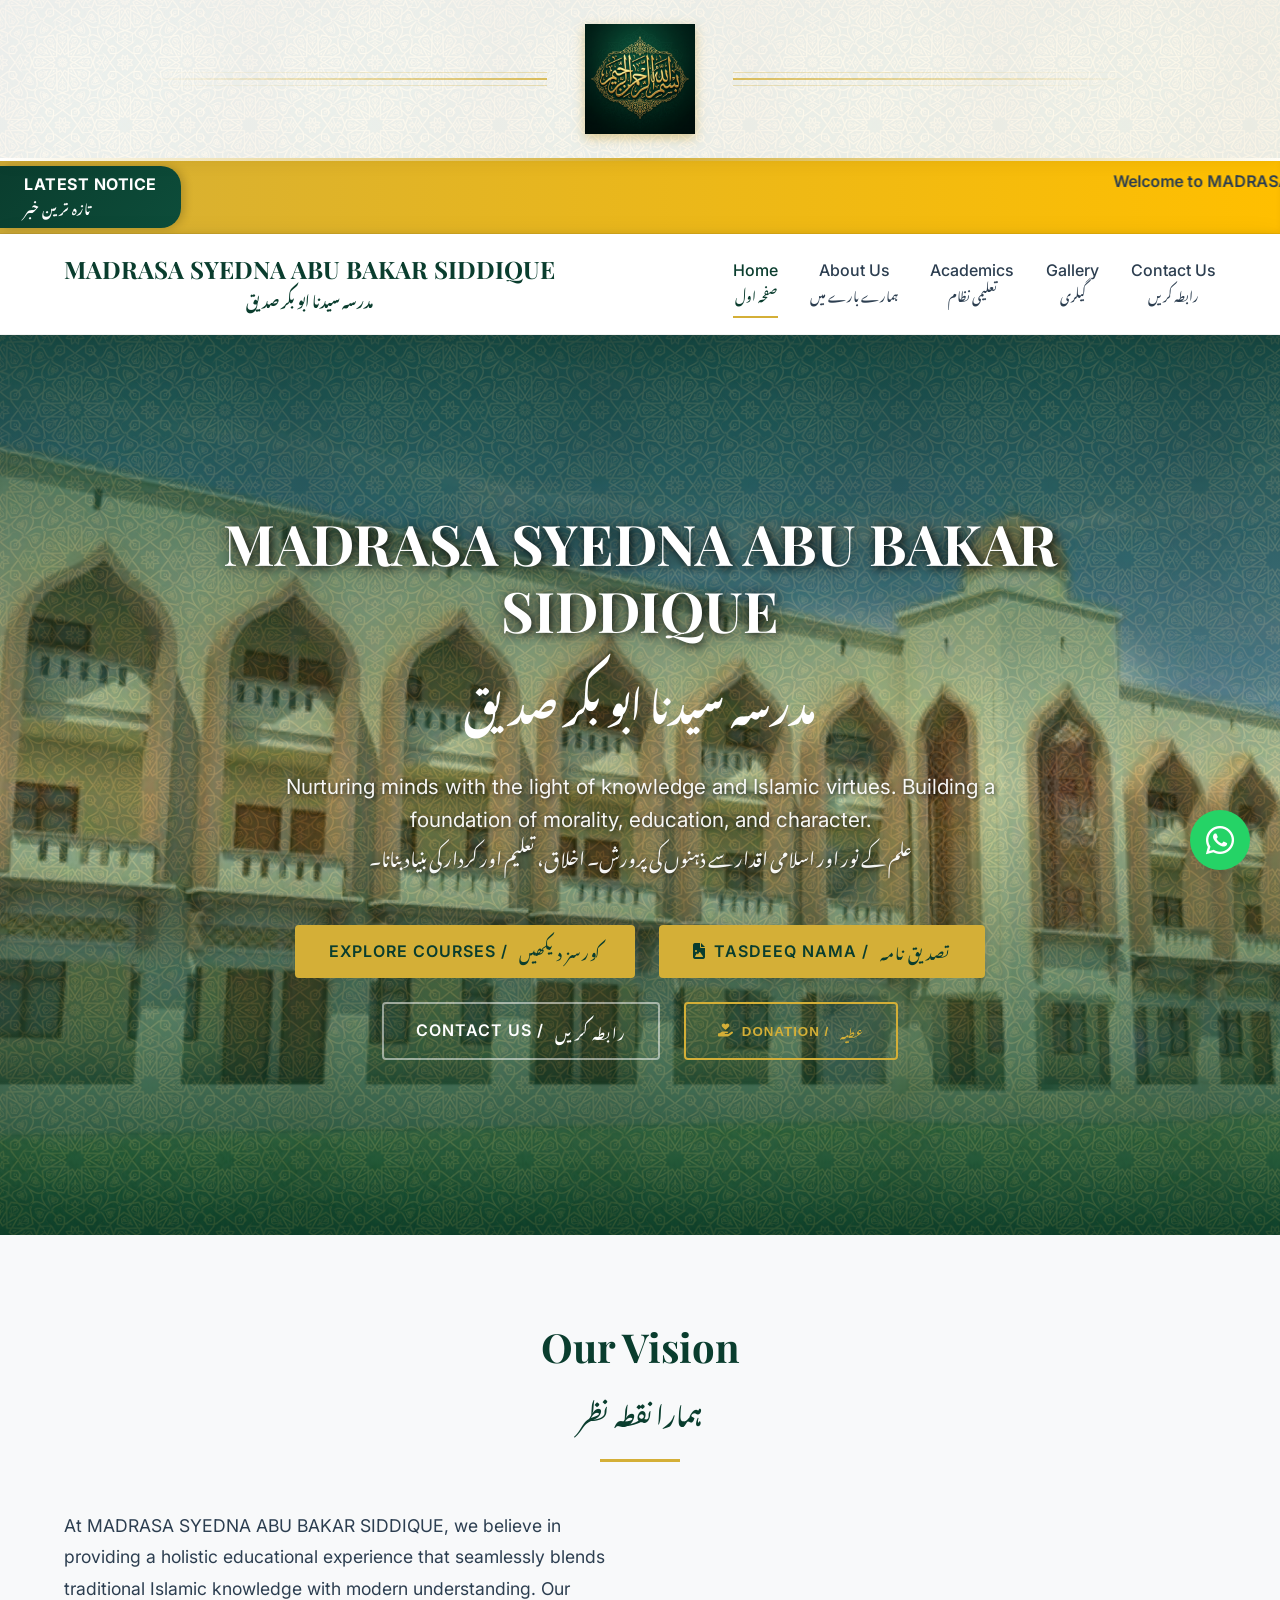
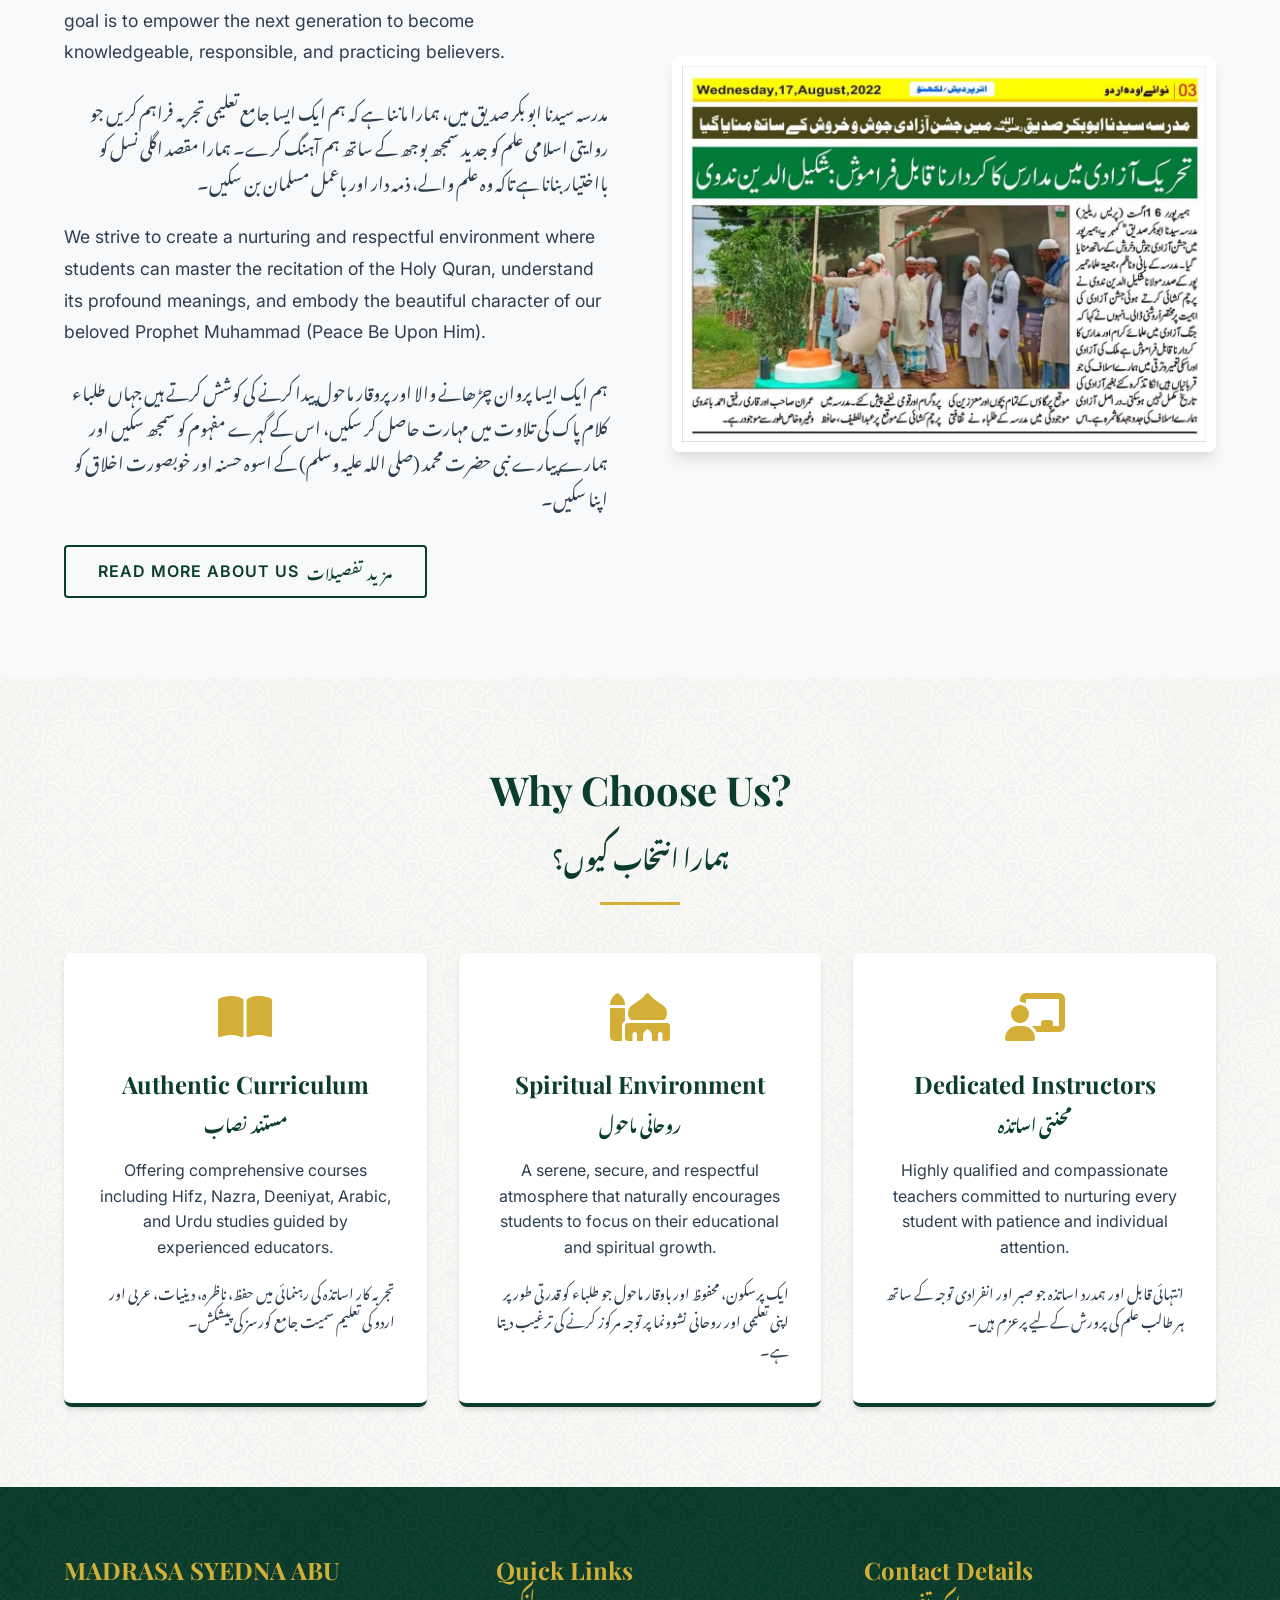
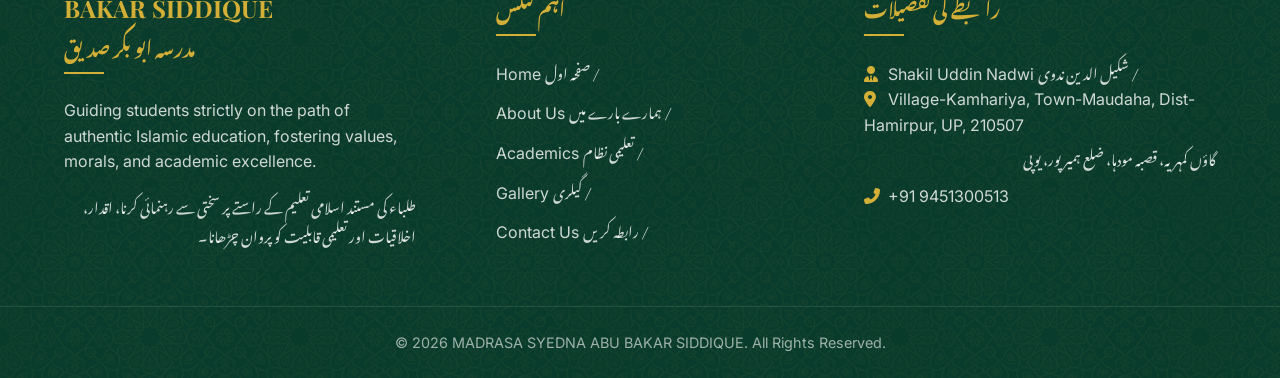
==== index.html @ b65c17f1 "Add files via upload" ====
﻿<!doctype html>
<html lang="en">

<head>
    <meta charset="UTF-8" />
    <meta name="viewport" content="width=device-width, initial-scale=1.0" />
    <meta name="description"
        content="MADRASA SYEDNA ABU BAKAR SIDDIQUE - Premier Islamic Educational Institution in Hamirpur, Uttar Pradesh." />
    <title>
        Madarsa in Hamirpur, Uttar Pradesh | MADRASA SYEDNA ABU BAKAR SIDDIQUE
    </title>
    <!-- FontAwesome -->
    <link rel="stylesheet" href="https://cdnjs.cloudflare.com/ajax/libs/font-awesome/6.4.0/css/all.min.css" />
    <link rel="stylesheet" href="assets/css/style.css" />
</head>

<body>
    <!-- Top Bismillah Header -->
    <div class="bismillah-container">
        <div class="bismillah-shine"></div>
        <div class="bismillah-decoration bismillah-left"></div>
        <img src="assets/images/bismillah.png" alt="Bismillah" class="bismillah-img" />
        <div class="bismillah-decoration bismillah-right"></div>
    </div>

    <!-- Notice Marquee -->
    <div class="notice-marquee" style="display: flex; flex-direction: row; padding: 5px 0;">
        <span class="label" style="flex-shrink: 0;">Latest Notice <br><span class="urdu-text"
                style="font-size: 0.8em; line-height: 1;">تازہ ترین خبر</span></span>
        <div style="flex-grow: 1; display: flex; flex-direction: column; overflow: hidden; padding-left: 10px;">
            <marquee behavior="scroll" direction="left" scrollamount="5" style="line-height: 1.5;">
                Welcome to MADRASA SYEDNA ABU BAKAR SIDDIQUE! Admissions are now open
                for the upcoming academic year. Enroll your children for Hifz, Nazra,
                and Deeniyat courses. Focus on shaping a bright future with authentic
                Islamic teachings.
            </marquee>
            <marquee behavior="scroll" direction="right" scrollamount="5" style="line-height: 1.5; margin-top: 2px;">
                <span class="urdu-text" style="color: #fff; font-size: 1.1em;">مدرسہ سیدنا ابو بکر صدیق میں خوش آمدید!
                    نئے
                    تعلیمی سال کے لیے داخلے شروع ہو چکے ہیں۔ اپنے بچوں کو حفظ، ناظرہ، اور دینیات کے کورسز میں داخل
                    کرائیں۔
                    مستند اسلامی تعلیمات کے ساتھ روشن مستقبل کی تعمیر پر توجہ دیں۔</span>
            </marquee>
        </div>
    </div>

    <!-- Navbar -->
    <nav class="navbar">
        <div class="container" style="
          display: flex;
          justify-content: space-between;
          align-items: center;
        ">
            <a href="index.html" class="nav-brand" style="text-align: center; line-height: 1.2;">MADRASA SYEDNA ABU
                BAKAR SIDDIQUE <br><span class="urdu-block" style="font-size: 0.6em; line-height: 1; margin: 0;">مدرسہ
                    سیدنا ابو بکر صدیق</span></a>
            <button class="menu-toggle"><i class="fas fa-bars"></i></button>
            <ul class="nav-menu">
                <li><a href="index.html" class="nav-link" style="text-align: center; display: block;">Home <br><span
                            class="urdu-block" style="font-size: 0.8em; line-height: 1; margin: 0;">صفحہ اول</span></a>
                </li>
                <li><a href="about.html" class="nav-link" style="text-align: center; display: block;">About Us <br><span
                            class="urdu-block" style="font-size: 0.8em; line-height: 1; margin: 0;">ہمارے بارے
                            میں</span></a></li>
                <li><a href="academics.html" class="nav-link" style="text-align: center; display: block;">Academics
                        <br><span class="urdu-block" style="font-size: 0.8em; line-height: 1; margin: 0;">تعلیمی
                            نظام</span></a></li>
                <li><a href="gallery.html" class="nav-link" style="text-align: center; display: block;">Gallery
                        <br><span class="urdu-block"
                            style="font-size: 0.8em; line-height: 1; margin: 0;">گیلری</span></a></li>
                <li><a href="contact.html" class="nav-link" style="text-align: center; display: block;">Contact Us
                        <br><span class="urdu-block" style="font-size: 0.8em; line-height: 1; margin: 0;">رابطہ
                            کریں</span></a></li>
            </ul>
        </div>
    </nav>

    <!-- Hero Section -->
    <section class="hero">
        <img src="assets/images/hero.jpeg" alt="Madarsa External View" class="hero-bg" />
        <div class="hero-overlay"></div>
        <div class="hero-pattern"></div>
        <div class="container hero-content">
            <h1>MADRASA SYEDNA ABU BAKAR SIDDIQUE <br><span class="urdu-block"
                    style="font-size: 0.7em; margin-bottom: 2rem; -webkit-text-fill-color: initial; color: inherit; text-shadow: none;">مدرسہ
                    سیدنا ابو بکر صدیق</span></h1>
            <p>
                Nurturing minds with the light of knowledge and Islamic virtues.
                Building a foundation of morality, education, and character.
                <br>
                <span class="urdu-block" style="font-size: 0.9em; margin-top: 0.5rem;">علم کے نور اور اسلامی اقدار سے
                    ذہنوں کی پرورش۔ اخلاق، تعلیم اور کردار کی بنیاد بنانا۔</span>
            </p>
            <div class="hero-buttons" style="display: flex; gap: 1.5rem; justify-content: center; flex-wrap: wrap;">
                <a href="academics.html" class="btn btn-gold"
                    style="display: flex; align-items: center; justify-content: center; gap: 0.5rem;">
                    Explore Courses /
                    <span class="urdu-text" style="font-size: 0.9em; padding-left: 0.2rem;">کورسز دیکھیں</span>
                </a>
                <a href="tasdeeq.html" class="btn btn-gold"
                    style="display: flex; align-items: center; justify-content: center; gap: 0.5rem;">
                    <i class="fas fa-file-image"></i> Tasdeeq Nama /
                    <span class="urdu-text" style="font-size: 0.9em; padding-left: 0.2rem;">تصدیق نامہ</span>
                </a>
                <a href="contact.html" class="btn btn-outline"
                    style="border-color: rgba(255,255,255,0.5); display: flex; align-items: center; justify-content: center; gap: 0.5rem;">
                    Contact Us /
                    <span class="urdu-text" style="font-size: 0.9em; padding-left: 0.2rem;">رابطہ کریں</span>
                </a>
                <button onclick="document.getElementById('bankModal').style.display='flex'" class="btn btn-outline"
                    style="border-color: var(--gold); color: var(--gold); display: flex; align-items: center; justify-content: center; gap: 0.5rem;">
                    <i class="fas fa-hand-holding-heart"></i> Donation /
                    <span class="urdu-text" style="font-size: 0.9em; padding-left: 0.2rem;">عطیہ</span>
                </button>
            </div>
        </div>


    </section>

    <!-- Vision & Mission Section -->
    <section class="section section-bg-light">
        <div class="container">
            <h2 class="section-title">Our Vision <br><span class="urdu-block"
                    style="font-size: 0.6em; line-height: 0.5; margin-top: 1rem;">ہمارا نقطہ نظر</span></h2>
            <div class="about-grid">
                <div>
                    <p style="font-size: 1.1rem; line-height: 1.8; margin-bottom: 1.5rem">
                        At MADRASA SYEDNA ABU BAKAR SIDDIQUE, we believe in providing a
                        holistic educational experience that seamlessly blends traditional
                        Islamic knowledge with modern understanding. Our goal is to
                        empower the next generation to become knowledgeable, responsible,
                        and practicing believers.
                    </p>
                    <p class="urdu-block" style="margin-bottom: 1.5rem;">
                        مدرسہ سیدنا ابو بکر صدیق میں، ہمارا ماننا ہے کہ ہم ایک ایسا جامع تعلیمی تجربہ فراہم کریں جو
                        روایتی اسلامی علم کو جدید سمجھ بوجھ کے ساتھ ہم آہنگ کرے۔ ہمارا مقصد اگلی نسل کو بااختیار بنانا
                        ہے تاکہ وہ علم والے، ذمہ دار اور باعمل مسلمان بن سکیں۔
                    </p>
                    <p style="font-size: 1.1rem; line-height: 1.8; margin-bottom: 1.5rem">
                        We strive to create a nurturing and respectful environment where
                        students can master the recitation of the Holy Quran, understand
                        its profound meanings, and embody the beautiful character of our
                        beloved Prophet Muhammad (Peace Be Upon Him).
                    </p>
                    <p class="urdu-block" style="margin-bottom: 2rem;">
                        ہم ایک ایسا پروان چڑھانے والا اور پروقار ماحول پیدا کرنے کی کوشش کرتے ہیں جہاں طلباء کلام پاک کی
                        تلاوت میں مہارت حاصل کر سکیں، اس کے گہرے مفہوم کو سمجھ سکیں اور ہمارے پیارے نبی حضرت محمد (صلی
                        اللہ علیہ وسلم) کے اسوہ حسنہ اور خوبصورت اخلاق کو اپنا سکیں۔
                    </p>
                    <a href="about.html" class="btn btn-outline" style="
                color: var(--primary-green);
                border-color: var(--primary-green);
                display: inline-flex;
                align-items: center;
                gap: 0.5rem;
              ">Read More About Us <span class="urdu-text" style="font-size: 0.9em; padding: 0;"> مزید تفصیلات
                        </span></a>
                </div>
                <div>
                    <img src="assets/images/news.jpeg" alt="Students Studying" class="about-image" />
                </div>
            </div>
        </div>
    </section>

    <!-- Key Highlights -->
    <section class="section section-bg-pattern">
        <div class="container">
            <h2 class="section-title">Why Choose Us? <br><span class="urdu-block"
                    style="font-size: 0.6em; line-height: 0.5; margin-top: 1rem;">ہمارا انتخاب کیوں؟</span></h2>
            <div class="grid">
                <div class="card">
                    <i class="fas fa-book-open card-icon"></i>
                    <h3 class="card-title">Authentic Curriculum <br><span class="urdu-block"
                            style="font-size: 0.7em;">مستند نصاب</span></h3>
                    <p>
                        Offering comprehensive courses including Hifz, Nazra, Deeniyat,
                        Arabic, and Urdu studies guided by experienced educators.
                    </p>
                    <p class="urdu-block" style="font-size: 0.9em; margin-top: 1rem;">
                        تجربہ کار اساتذہ کی رہنمائی میں حفظ، ناظرہ، دینیات، عربی اور اردو کی تعلیم سمیت جامع کورسز کی
                        پیشکش۔
                    </p>
                </div>
                <div class="card">
                    <i class="fas fa-mosque card-icon"></i>
                    <h3 class="card-title">Spiritual Environment <br><span class="urdu-block"
                            style="font-size: 0.7em;">روحانی ماحول</span></h3>
                    <p>
                        A serene, secure, and respectful atmosphere that naturally
                        encourages students to focus on their educational and spiritual
                        growth.
                    </p>
                    <p class="urdu-block" style="font-size: 0.9em; margin-top: 1rem;">
                        ایک پرسکون، محفوظ اور باوقار ماحول جو طلباء کو قدرتی طور پر اپنی تعلیمی اور روحانی نشوونما پر
                        توجہ مرکوز کرنے کی ترغیب دیتا ہے۔
                    </p>
                </div>
                <div class="card">
                    <i class="fas fa-chalkboard-teacher card-icon"></i>
                    <h3 class="card-title">Dedicated Instructors <br><span class="urdu-block"
                            style="font-size: 0.7em;">محنتی اساتذہ</span></h3>
                    <p>
                        Highly qualified and compassionate teachers committed to nurturing
                        every student with patience and individual attention.
                    </p>
                    <p class="urdu-block" style="font-size: 0.9em; margin-top: 1rem;">
                        انتہائی قابل اور ہمدرد اساتذہ جو صبر اور انفرادی توجہ کے ساتھ ہر طالب علم کی پرورش کے لیے پرعزم
                        ہیں۔
                    </p>
                </div>
            </div>
        </div>
    </section>

    <!-- Footer -->
    <footer class="footer">
        <div class="container footer-grid">
            <div class="footer-col">
                <h3>MADRASA SYEDNA ABU BAKAR SIDDIQUE <br><span class="urdu-block"
                        style="font-size: 0.8em; line-height: 1; margin: 0.5rem 0;">مدرسہ ابو بکر صدیق</span></h3>
                <p>
                    Guiding students strictly on the path of authentic Islamic
                    education, fostering values, morals, and academic excellence.
                </p>
                <p class="urdu-block" style="font-size: 0.9em; margin-top: 1rem;">
                    طلباء کی مستند اسلامی تعلیم کے راستے پر سختی سے رہنمائی کرنا، اقدار، اخلاقیات اور تعلیمی قابلیت کو
                    پروان چڑھانا۔
                </p>
            </div>
            <div class="footer-col" style="padding-left: 2rem">
                <h3>Quick Links <br><span class="urdu-block"
                        style="font-size: 0.8em; line-height: 1; margin: 0.5rem 0;">اہم لنکس</span></h3>
                <ul class="footer-links">
                    <li><a href="index.html">Home <span class="urdu-text" style="font-size: 0.9em;">/ صفحہ
                                اول</span></a></li>
                    <li><a href="about.html">About Us <span class="urdu-text" style="font-size: 0.9em;">/ ہمارے بارے
                                میں</span></a></li>
                    <li><a href="academics.html">Academics <span class="urdu-text" style="font-size: 0.9em;">/ تعلیمی
                                نظام</span></a></li>
                    <li><a href="gallery.html">Gallery <span class="urdu-text" style="font-size: 0.9em;">/
                                گیلری</span></a></li>
                    <li><a href="contact.html">Contact Us <span class="urdu-text" style="font-size: 0.9em;">/ رابطہ
                                کریں</span></a></li>
                </ul>
            </div>
            <div class="footer-col">
                <h3>Contact Details <br><span class="urdu-block"
                        style="font-size: 0.8em; line-height: 1; margin: 0.5rem 0;">رابطے کی تفصیلات</span></h3>
                <p>
                    <i class="fas fa-user-tie" style="color: var(--gold); width: 20px"></i>
                    Shakil Uddin Nadwi <span class="urdu-text" style="font-size: 0.9em;">/ شکیل الدین ندوی</span>
                </p>
                <p>
                    <i class="fas fa-map-marker-alt" style="color: var(--gold); width: 20px"></i>
                    Village-Kamhariya, Town-Maudaha, Dist-Hamirpur, UP, 210507
                </p>
                <p class="urdu-block"
                    style="font-size: 0.9em; padding-left: 20px; line-height: 1.5; margin-top: 0.5rem;">
                    گاؤں کمہریہ، قصبہ مودہا، ضلع ہمیر پور، یوپی
                </p>
                <p style="margin-top: 1rem;">
                    <i class="fas fa-phone-alt" style="color: var(--gold); width: 20px"></i>
                    +91 9451300513
                </p>
            </div>
        </div>
        <div class="footer-bottom">
            <p>&copy; 2026 MADRASA SYEDNA ABU BAKAR SIDDIQUE. All Rights Reserved.</p>
        </div>
    </footer>

    <!-- WhatsApp FAB -->
    <a href="https://wa.me/919451300513" target="_blank" class="whatsapp-fab" aria-label="Chat on WhatsApp">
        <i class="fab fa-whatsapp"></i>
    </a>

    <!-- Bank Details Modal -->
    <div id="bankModal" onclick="if(event.target == this) this.style.display='none'"
        style="display: none; position: fixed; top: 0; left: 0; width: 100%; height: 100%; background: rgba(0,0,0,0.85); z-index: 2000; justify-content: center; align-items: center; padding: 15px;">
        <div
            style="background: white; padding: 25px; border-radius: 12px; max-width: 450px; width: 100%; position: relative; box-shadow: 0 0 40px rgba(0,0,0,0.6); border: 4px solid var(--gold); overflow-y: auto; max-height: 95vh;">
            <button onclick="document.getElementById('bankModal').style.display='none'"
                style="position: absolute; top: 12px; right: 15px; background: #f44336; border: none; font-size: 1.2rem; cursor: pointer; color: white; width: 32px; height: 32px; border-radius: 50%; display: flex; align-items: center; justify-content: center; box-shadow: 0 2px 8px rgba(0,0,0,0.3); z-index: 10;"
                onmouseover="this.style.background='#d32f2f'"
                onmouseout="this.style.background='#f44336'">&times;</button>

            <h2
                style="text-align: center; color: var(--primary-green); margin-bottom: 20px; font-family: var(--font-heading); font-size: 1.8rem;">
                Donation (Taaun) <br><span class="urdu-block" style="font-size: 0.7em; margin-top: 5px;">عطیہ
                    (تعاون)</span></h2>

            <div style="text-align: center; margin-bottom: 20px;">
                <a href="assets/images/bank detail.jpeg" target="_blank" title="Click to view full size">
                    <img src="assets/images/bank detail.jpeg" alt="QR Code"
                        style="width: 100%; max-width: 320px; margin: 0 auto; border-radius: 12px; border: 2px solid var(--gold); box-shadow: 0 4px 15px rgba(0,0,0,0.15); transition: transform 0.3s; image-rendering: -webkit-optimize-contrast;"
                        onmouseover="this.style.transform='scale(1.02)'" onmouseout="this.style.transform='scale(1)'">
                </a>
                <p style="font-size: 0.8rem; color: var(--text-gray); margin-top: 8px;">[ Click QR to Enlarge / بڑا
                    دیکھنے کے لیے کلک کریں ]</p>
                <p class="urdu-block"
                    style="font-size: 0.95em; color: var(--text-dark); margin-top: 10px; font-weight: bold;">QR کوڈ کو
                    اسکین کرکے مدرسہ کا تعاون فرمائیں</p>
            </div>

            <div
                style="background: var(--off-white); padding: 15px; border-radius: 8px; border-left: 4px solid var(--gold); font-size: 0.9rem;">
                <div style="margin-bottom: 10px;">
                    <strong style="color: var(--primary-green);">Account Holder:</strong><br>
                    IBNE SEENA EDUCATIONAL AND HUMAN WELFARE SOCIETY
                </div>
                <div style="margin-bottom: 10px;">
                    <strong style="color: var(--primary-green);">Account Number:</strong><br>
                    <span
                        style="font-family: monospace; font-size: 1.1rem; letter-spacing: 0.5px; font-weight: bold;">50200061867671</span>
                </div>
                <div style="margin-bottom: 10px;">
                    <strong style="color: var(--primary-green);">Bank Name:</strong><br>
                    HDFC BANK
                </div>
                <div style="margin-bottom: 10px;">
                    <strong style="color: var(--primary-green);">Branch:</strong><br>
                    MAUDAHA
                </div>
                <div>
                    <strong style="color: var(--primary-green);">IFSC Code:</strong><br>
                    <span
                        style="font-family: monospace; font-size: 1.1rem; letter-spacing: 0.5px; font-weight: bold;">HDFC0002157</span>
                </div>
            </div>

            <p style="text-align: center; margin-top: 15px; font-size: 0.85rem; color: var(--text-gray);">
                Thank you for your contribution. <br>
                <span class="urdu-text" style="font-size: 0.95rem;">آپ کے تعاون کا بہت بہت شکریہ۔</span>
            </p>
        </div>
    </div>

    <script src="assets/js/script.js"></script>
</body>

</html>
---- assets/css/style.css ----
@import url("https://fonts.googleapis.com/css2?family=Inter:wght@300;400;500;600&family=Playfair+Display:ital,wght@0,400;0,600;0,700;1,400&display=swap");
@import url("https://fonts.googleapis.com/css2?family=Noto+Nastaliq+Urdu:wght@400;700&display=swap");

:root {
    --primary-green: #0a3d2e;
    --light-green: #186f54;
    --gold: #d4af37;
    --light-gold: #f9f1d8;
    --white: #ffffff;
    --off-white: #f8f9fa;
    --text-dark: #2c3e50;
    --text-gray: #55606c;
    --font-heading: "Playfair Display", serif;
    --font-body: "Inter", sans-serif;
    --shadow:
        0 4px 6px -1px rgba(0, 0, 0, 0.1), 0 2px 4px -1px rgba(0, 0, 0, 0.06);
    --shadow-lg:
        0 10px 15px -3px rgba(0, 0, 0, 0.1), 0 4px 6px -2px rgba(0, 0, 0, 0.05);
    --transition: all 0.3s ease;
}

* {
    margin: 0;
    padding: 0;
    box-sizing: border-box;
}

body {
    font-family: var(--font-body);
    color: var(--text-dark);
    background-color: var(--off-white);
    line-height: 1.6;
}

/* Urdu Typography */
.urdu-text {
    font-family: "Noto Nastaliq Urdu", "Jameel Noori Nastaleeq", serif;
    direction: rtl;
    display: inline-block;
}

.urdu-block {
    font-family: "Noto Nastaliq Urdu", "Jameel Noori Nastaleeq", serif;
    direction: rtl;
    margin-top: 0.25rem;
    line-height: 2;
    font-size: 1.1em;
    word-break: break-word;
    /* Prevent long Urdu words from breaking the layout */
    overflow-wrap: break-word;
}

p.urdu-block {
    text-align: right;
}

/* Ensure global box-sizing and prevent horizontal scroll */
html,
body {
    max-width: 100vw;
    overflow-x: hidden;
}

h1,
h2,
h3,
h4,
h5,
h6 {
    font-family: var(--font-heading);
    font-weight: 700;
    color: var(--primary-green);
    margin-bottom: 1rem;
}

a {
    text-decoration: none;
    color: var(--primary-green);
    transition: var(--transition);
}

a:hover {
    color: var(--gold);
}

img {
    max-width: 100%;
    height: auto;
    display: block;
}

.container {
    width: 100%;
    max-width: 1200px;
    margin: 0 auto;
    padding: 0 1.5rem;
}

/* Header & Marquee */
.top-bar {
    background-color: var(--primary-green);
    color: var(--white);
    padding: 0.5rem 0;
    text-align: center;
}

/* Bismillah Header Redesign */
.bismillah-container {
    position: relative;
    text-align: center;
    background: linear-gradient(135deg, #ffffff 0%, #fefcf5 100%);
    padding: 1.5rem 2rem;
    display: flex;
    justify-content: center;
    align-items: center;
    gap: 3vw;
    overflow: hidden;
    border-bottom: 3px solid;
    border-image: linear-gradient(90deg, transparent, var(--gold), transparent) 1;
    box-shadow: 0 4px 15px rgba(0, 0, 0, 0.05);
    z-index: 100;
}

.bismillah-container::before {
    content: "";
    position: absolute;
    top: 0;
    left: 0;
    right: 0;
    bottom: 0;
    background-image: url("../images/pattern.png");
    background-size: 250px;
    opacity: 0.08;
    z-index: 0;
    pointer-events: none;
}

/* Beautiful CSS-only ornaments */
.bismillah-decoration {
    flex: 1;
    max-width: 400px;
    height: 2px;
    background: linear-gradient(90deg, transparent, var(--gold), transparent);
    position: relative;
    opacity: 0.8;
    z-index: 2;
}

.bismillah-decoration.bismillah-left {
    background: linear-gradient(90deg, transparent, var(--gold));
}

.bismillah-decoration.bismillah-right {
    background: linear-gradient(270deg, transparent, var(--gold));
}

.bismillah-decoration::before,
.bismillah-decoration::after {
    content: "";
    position: absolute;
    left: 0;
    right: 0;
    height: 1px;
    background: inherit;
    opacity: 0.4;
}

.bismillah-decoration::before {
    top: -6px;
}

.bismillah-decoration::after {
    bottom: -6px;
}

/* Elegant Sparkle */
.bismillah-sparkle {
    position: absolute;
    color: var(--gold);
    font-size: 1.8rem;
    top: -16px;
    animation: sparkle 2s infinite alternate ease-in-out;
}

.bismillah-left .bismillah-sparkle {
    right: -15px;
}

.bismillah-right .bismillah-sparkle {
    left: -15px;
}

@keyframes sparkle {
    0% {
        transform: scale(0.8) rotate(0deg);
        opacity: 0.5;
        filter: drop-shadow(0 0 2px var(--gold));
    }

    100% {
        transform: scale(1.2) rotate(15deg);
        opacity: 1;
        filter: drop-shadow(0 0 8px var(--gold));
    }
}

.bismillah-img {
    height: 110px;
    /* Increased size slightly */
    object-fit: contain;
    position: relative;
    z-index: 2;
    filter: drop-shadow(0 4px 6px rgba(184, 134, 11, 0.4));
    animation: breathBismillah 4s infinite ease-in-out;
}

@keyframes breathBismillah {

    0%,
    100% {
        transform: scale(1);
        filter: drop-shadow(0 4px 8px rgba(184, 134, 11, 0.3));
    }

    50% {
        transform: scale(1.05);
        filter: drop-shadow(0 8px 16px rgba(184, 134, 11, 0.6));
    }
}

/* Sliding shine effect */
.bismillah-shine {
    position: absolute;
    top: 0;
    left: -100%;
    width: 60%;
    height: 100%;
    background: linear-gradient(90deg, transparent, rgba(255, 215, 0, 0.15), transparent);
    transform: skewX(-25deg);
    animation: shineSweep 6s infinite;
    pointer-events: none;
    z-index: 1;
}

@keyframes shineSweep {
    0% {
        left: -100%;
    }

    20%,
    100% {
        left: 200%;
    }
}

.notice-marquee {
    background: linear-gradient(90deg, var(--gold), #ffbf00);
    color: var(--text-dark);
    font-weight: 600;
    padding: 0.5rem 0;
    display: flex;
    align-items: center;
    box-shadow: inset 0 -2px 5px rgba(0, 0, 0, 0.05);
    border-bottom: 1px solid rgba(0, 0, 0, 0.1);
}

.notice-marquee span.label {
    background: linear-gradient(135deg, var(--primary-green), #0d4d3a);
    color: var(--white);
    padding: 0.35rem 1.5rem;
    font-weight: bold;
    margin-right: 1rem;
    z-index: 2;
    border-radius: 0 20px 20px 0;
    box-shadow: 3px 0 10px rgba(0, 0, 0, 0.2);
    text-transform: uppercase;
    letter-spacing: 0.5px;
}

/* Navigation */
.navbar {
    background: rgba(255, 255, 255, 0.95);
    backdrop-filter: blur(10px);
    -webkit-backdrop-filter: blur(10px);
    position: sticky;
    top: 0;
    z-index: 1000;
    box-shadow: 0 4px 25px rgba(0, 0, 0, 0.08);
    border-bottom: 1px solid rgba(0, 0, 0, 0.05);
    transition: all 0.3s ease;
}

.navbar .container {
    display: flex;
    justify-content: space-between;
    align-items: center;
    padding: 1rem 1.5rem;
}

.nav-brand {
    font-family: var(--font-heading);
    font-size: 1.5rem;
    font-weight: 700;
    color: var(--primary-green);
}

.nav-menu {
    display: flex;
    list-style: none;
    gap: 2rem;
}

.nav-link {
    font-weight: 500;
    color: var(--text-dark);
    position: relative;
    padding: 0.5rem 0;
}

.nav-link::after {
    content: "";
    position: absolute;
    width: 0;
    height: 2px;
    bottom: 0;
    left: 0;
    background-color: var(--gold);
    transition: var(--transition);
}

.nav-link:hover::after,
.nav-link.active::after {
    width: 100%;
}

.nav-link.active {
    color: var(--primary-green);
}

.menu-toggle {
    display: none;
    font-size: 1.5rem;
    cursor: pointer;
    color: var(--primary-green);
    background: none;
    border: none;
}

/* Hero Section */
.hero {
    position: relative;
    height: 100vh;
    min-height: 700px;
    display: flex;
    align-items: center;
    justify-content: center;
    color: var(--white);
    text-align: center;
    overflow: hidden;
}

.hero-bg {
    position: absolute;
    top: 0;
    left: 0;
    width: 100%;
    height: 100%;
    object-fit: cover;
    z-index: -2;
    transform: scale(1.05);
    animation: zoomOutBg 20s infinite alternate linear;
}

@keyframes zoomOutBg {
    from {
        transform: scale(1.05);
    }

    to {
        transform: scale(1);
    }
}

.hero-overlay {
    position: absolute;
    top: 0;
    left: 0;
    width: 100%;
    height: 100%;
    background: linear-gradient(to bottom, rgba(10, 61, 46, 0.8) 0%, rgba(10, 61, 46, 0.2) 50%, rgba(10, 61, 46, 0.95) 100%);
    z-index: -1;
}

.hero-pattern {
    position: absolute;
    top: 0;
    left: 0;
    width: 100%;
    height: 100%;
    background-image: url("../images/pattern.png");
    background-size: 300px;
    opacity: 0.15;
    z-index: -1;
    animation: driftPattern 60s infinite linear;
}

@keyframes driftPattern {
    0% {
        background-position: 0 0;
    }

    100% {
        background-position: 300px 300px;
    }
}

.hero-content {
    max-width: 1000px;
    margin: 0 auto;
    padding: 2rem 1rem;
    animation: fadeInUpHero 1s ease-out forwards;
    opacity: 0;
    position: relative;
    z-index: 2;
}

@keyframes fadeInUpHero {
    from {
        opacity: 0;
        transform: translateY(30px);
    }

    to {
        opacity: 1;
        transform: translateY(0);
    }
}

.hero-content h1 {
    color: #ffffff;
    text-shadow: 2px 2px 10px rgba(0, 0, 0, 0.8), 0 0 20px rgba(0, 0, 0, 0.5);
    font-size: 3.5rem;
    margin-bottom: 2rem;
    line-height: 1.2;
}

.hero-content h1 .urdu-block {
    color: var(--gold);
    margin-top: 1rem;
    display: block;
    text-shadow: 2px 2px 10px rgba(0, 0, 0, 0.9);
}

.hero-content p {
    font-size: 1.3rem;
    max-width: 800px;
    margin: 0 auto 3rem auto;
    color: rgba(255, 255, 255, 0.95);
    line-height: 1.6;
    text-shadow: 1px 1px 5px rgba(0, 0, 0, 0.8);
}

.hero-buttons {
    display: flex;
    gap: 1.5rem;
    justify-content: center;
    flex-wrap: wrap;
    margin-top: 2rem;
}

/* Scroll Indicator */
.scroll-indicator {
    position: absolute;
    bottom: 30px;
    left: 50%;
    transform: translateX(-50%);
    display: flex;
    flex-direction: column;
    align-items: center;
    color: rgba(255, 255, 255, 0.7);
    font-size: 0.9rem;
    animation: floatUpDown 2s infinite ease-in-out;
    text-decoration: none;
    z-index: 10;
}

.scroll-indicator .mouse {
    width: 26px;
    height: 40px;
    border: 2px solid rgba(255, 255, 255, 0.7);
    border-radius: 20px;
    position: relative;
    margin-bottom: 0.5rem;
}

.scroll-indicator .wheel {
    width: 4px;
    height: 8px;
    background-color: var(--gold);
    border-radius: 2px;
    position: absolute;
    top: 6px;
    left: 50%;
    transform: translateX(-50%);
    animation: scrollWheel 1.5s infinite linear;
}

@keyframes floatUpDown {

    0%,
    100% {
        transform: translate(-50%, 0);
    }

    50% {
        transform: translate(-50%, 10px);
    }
}

@keyframes scrollWheel {
    0% {
        top: 6px;
        opacity: 1;
    }

    100% {
        top: 20px;
        opacity: 0;
    }
}

.btn {
    display: inline-block;
    padding: 0.75rem 2rem;
    border-radius: 4px;
    font-weight: 600;
    text-transform: uppercase;
    letter-spacing: 1px;
    transition: var(--transition);
    border: 2px solid transparent;
    cursor: pointer;
}

.btn-gold {
    background-color: var(--gold);
    color: var(--primary-green);
}

.btn-gold:hover {
    background-color: transparent;
    border-color: var(--gold);
    color: var(--gold);
}

.btn-outline {
    background-color: transparent;
    border-color: var(--white);
    color: var(--white);
}

.btn-outline:hover {
    background-color: var(--white);
    color: var(--primary-green);
}

/* Sections */
.section {
    padding: 5rem 0;
    position: relative;
}

.section-bg-light {
    background-color: var(--off-white);
}

.section-bg-pattern {
    background-color: var(--white);
    position: relative;
}

.section-bg-pattern::before {
    content: "";
    position: absolute;
    top: 0;
    left: 0;
    width: 100%;
    height: 100%;
    background-image: url("../images/pattern.png");
    background-size: 300px;
    opacity: 0.05;
    z-index: 0;
    pointer-events: none;
}

.section-title {
    text-align: center;
    font-size: 2.5rem;
    margin-bottom: 3rem;
    position: relative;
    z-index: 1;
}

.section-title::after {
    content: "";
    display: block;
    width: 80px;
    height: 3px;
    background-color: var(--gold);
    margin: 1rem auto 0;
}

/* Features/Courses */
.grid {
    display: grid;
    grid-template-columns: repeat(auto-fit, minmax(300px, 1fr));
    gap: 2rem;
    position: relative;
    z-index: 1;
}

.card {
    background: var(--white);
    border-radius: 8px;
    padding: 2.5rem 2rem;
    text-align: center;
    box-shadow: var(--shadow);
    transition: var(--transition);
    border-bottom: 4px solid var(--primary-green);
}

.card:hover {
    transform: translateY(-10px);
    box-shadow: var(--shadow-lg);
    border-bottom-color: var(--gold);
}

.card-icon {
    font-size: 3rem;
    color: var(--gold);
    margin-bottom: 1.5rem;
}

.card-title {
    font-size: 1.5rem;
    margin-bottom: 1rem;
}

/* About Section */
.about-grid {
    display: grid;
    grid-template-columns: 1fr 1fr;
    gap: 4rem;
    align-items: center;
}

@media (max-width: 768px) {
    .about-grid {
        grid-template-columns: 1fr;
        /* Stack columns on mobile */
        gap: 2rem;
    }

    .section {
        padding: 3rem 0;
        /* Reduce section padding on mobile */
    }

    .container {
        padding: 0 1rem;
        /* Adjust container padding for smaller screens */
    }

    .hero-content h1 {
        font-size: 2.2rem;
    }

    .section-title {
        font-size: 2rem;
    }
}

.about-image {
    border-radius: 8px;
    box-shadow: var(--shadow-lg);
    border: 10px solid var(--white);
}

.founder-msg {
    background-color: var(--light-gold);
    padding: 3rem;
    border-radius: 8px;
    position: relative;
    border-left: 5px solid var(--gold);
    margin-top: 3rem;
}

.founder-msg blockquote {
    font-style: italic;
    font-size: 1.1rem;
    color: var(--text-dark);
    margin-bottom: 1.5rem;
}

.founder-name {
    font-weight: 700;
    color: var(--primary-green);
    font-family: var(--font-heading);
}

/* Page Header */
.page-header {
    background-color: var(--primary-green);
    color: var(--white);
    padding: 4rem 0;
    text-align: center;
    position: relative;
    overflow: hidden;
}

.page-header::before {
    content: "";
    position: absolute;
    top: 0;
    left: 0;
    width: 100%;
    height: 100%;
    background-image: url("../images/pattern.png");
    background-size: 300px;
    opacity: 0.1;
}

.page-header h1 {
    color: var(--gold);
    font-size: 3rem;
    position: relative;
    z-index: 1;
}

/* Gallery */
.gallery-grid {
    display: grid;
    grid-template-columns: repeat(auto-fill, minmax(250px, 1fr));
    gap: 1rem;
}

.gallery-item {
    height: 250px;
    overflow: hidden;
    border-radius: 8px;
    position: relative;
}

.gallery-item img {
    width: 100%;
    height: 100%;
    object-fit: cover;
    transition: transform 0.5s ease;
}

.gallery-item:hover img {
    transform: scale(1.1);
}

/* Contact */
.contact-grid {
    display: grid;
    grid-template-columns: 1fr 1fr;
    gap: 3rem;
}

.contact-info {
    background-color: var(--primary-green);
    color: var(--white);
    padding: 3rem;
    border-radius: 8px;
}

.contact-info h3 {
    color: var(--gold);
}

.contact-info p {
    margin-bottom: 1.5rem;
    display: flex;
    align-items: center;
    gap: 1rem;
}

.contact-info p i {
    color: var(--gold);
    font-size: 1.25rem;
}

.form-group {
    margin-bottom: 1.5rem;
}

.form-control {
    width: 100%;
    padding: 1rem;
    border: 1px solid #ddd;
    border-radius: 4px;
    font-family: var(--font-body);
    transition: var(--transition);
}

.form-control:focus {
    outline: none;
    border-color: var(--primary-green);
    box-shadow: 0 0 0 2px rgba(10, 61, 46, 0.2);
}

textarea.form-control {
    resize: vertical;
    min-height: 150px;
}

.map-container {
    width: 100%;
    height: 400px;
    border-radius: 8px;
    overflow: hidden;
    margin-top: 3rem;
    box-shadow: var(--shadow);
}

/* Footer */
.footer {
    background-color: var(--primary-green);
    color: var(--white);
    padding: 4rem 0 0;
    position: relative;
}

.footer::before {
    content: "";
    position: absolute;
    top: 0;
    left: 0;
    width: 100%;
    height: 100%;
    background-image: url("../images/pattern.png");
    background-size: 300px;
    opacity: 0.05;
    pointer-events: none;
}

.footer-grid {
    display: grid;
    grid-template-columns: repeat(auto-fit, minmax(250px, 1fr));
    gap: 3rem;
    margin-bottom: 3rem;
    position: relative;
    z-index: 1;
}

.footer-col h3 {
    color: var(--gold);
    font-size: 1.5rem;
    margin-bottom: 1.5rem;
    position: relative;
    padding-bottom: 0.5rem;
}

.footer-col h3::after {
    content: "";
    position: absolute;
    bottom: 0;
    left: 0;
    width: 40px;
    height: 2px;
    background-color: var(--gold);
}

.footer-links {
    list-style: none;
}

.footer-links li {
    margin-bottom: 0.75rem;
}

.footer-links a {
    color: var(--light-green);
    transition: var(--transition);
}

.footer-links a:hover {
    color: var(--gold);
    padding-left: 5px;
}

.footer-links a,
.footer p {
    color: rgba(255, 255, 255, 0.8);
}

.footer-links a:hover {
    color: var(--gold);
}

.footer-bottom {
    text-align: center;
    padding: 1.5rem 0;
    border-top: 1px solid rgba(255, 255, 255, 0.1);
    position: relative;
    z-index: 1;
}

.footer-bottom p {
    color: rgba(255, 255, 255, 0.6);
    font-size: 0.9rem;
}

/* WhatsApp FAB */
.whatsapp-fab {
    position: fixed;
    bottom: 30px;
    right: 30px;
    background-color: #25d366;
    color: white;
    width: 60px;
    height: 60px;
    border-radius: 50%;
    display: flex;
    align-items: center;
    justify-content: center;
    font-size: 2rem;
    box-shadow: var(--shadow-lg);
    z-index: 9999;
    transition: var(--transition);
}

.whatsapp-fab:hover {
    transform: scale(1.1);
    color: white;
}

/* Responsive */
@media (max-width: 768px) {
    .menu-toggle {
        display: block;
    }

    .nav-menu {
        position: absolute;
        top: 100%;
        left: 0;
        width: 100%;
        background-color: var(--white);
        flex-direction: column;
        gap: 0;
        box-shadow: var(--shadow);
        clip-path: polygon(0 0, 100% 0, 100% 0, 0 0);
        transition: clip-path 0.3s ease-in-out;
    }

    .nav-menu.active {
        clip-path: polygon(0 0, 100% 0, 100% 100%, 0 100%);
    }

    .nav-link {
        display: block;
        padding: 1rem 1.5rem;
        border-bottom: 1px solid var(--off-white);
    }

    .nav-link::after {
        display: none;
    }

    .hero-content h1 {
        font-size: 2.5rem;
    }

    .hero-content p {
        font-size: 1.1rem;
    }

    .about-grid,
    .contact-grid {
        grid-template-columns: 1fr;
    }

    .contact-grid>div:last-child {
        padding: 2rem !important;
        /* Reduce padding on mobile */
    }

    .section-title {
        font-size: 2rem;
    }
}

/* Watermark 99 Names of Allah */
.names-watermark-container {
    position: absolute;
    top: 0;
    left: 0;
    width: 100%;
    height: 100%;
    pointer-events: none;
    z-index: 1;
    overflow: hidden;
}

.allah-name-watermark {
    position: absolute;
    top: 0;
    left: 0;
    font-size: clamp(2rem, 4vw, 5rem);
    color: #000000;
    mix-blend-mode: multiply;
    opacity: 0;
    font-family: var(--font-heading);
    white-space: nowrap;
    animation: watermarkSwim ease-in-out forwards;
    user-select: none;
}

/* For dark backgrounds (green sections) */
.page-header .allah-name-watermark,
.footer .allah-name-watermark {
    color: #ffffff;
    mix-blend-mode: overlay;
}

@keyframes watermarkSwim {
    0% {
        opacity: 0;
        transform: scale(0.8) translate(0, 0);
    }

    15% {
        opacity: 0.12;
    }

    85% {
        opacity: 0.12;
    }

    100% {
        opacity: 0;
        transform: scale(1.2) translate(var(--drift-x), var(--drift-y));
    }
}
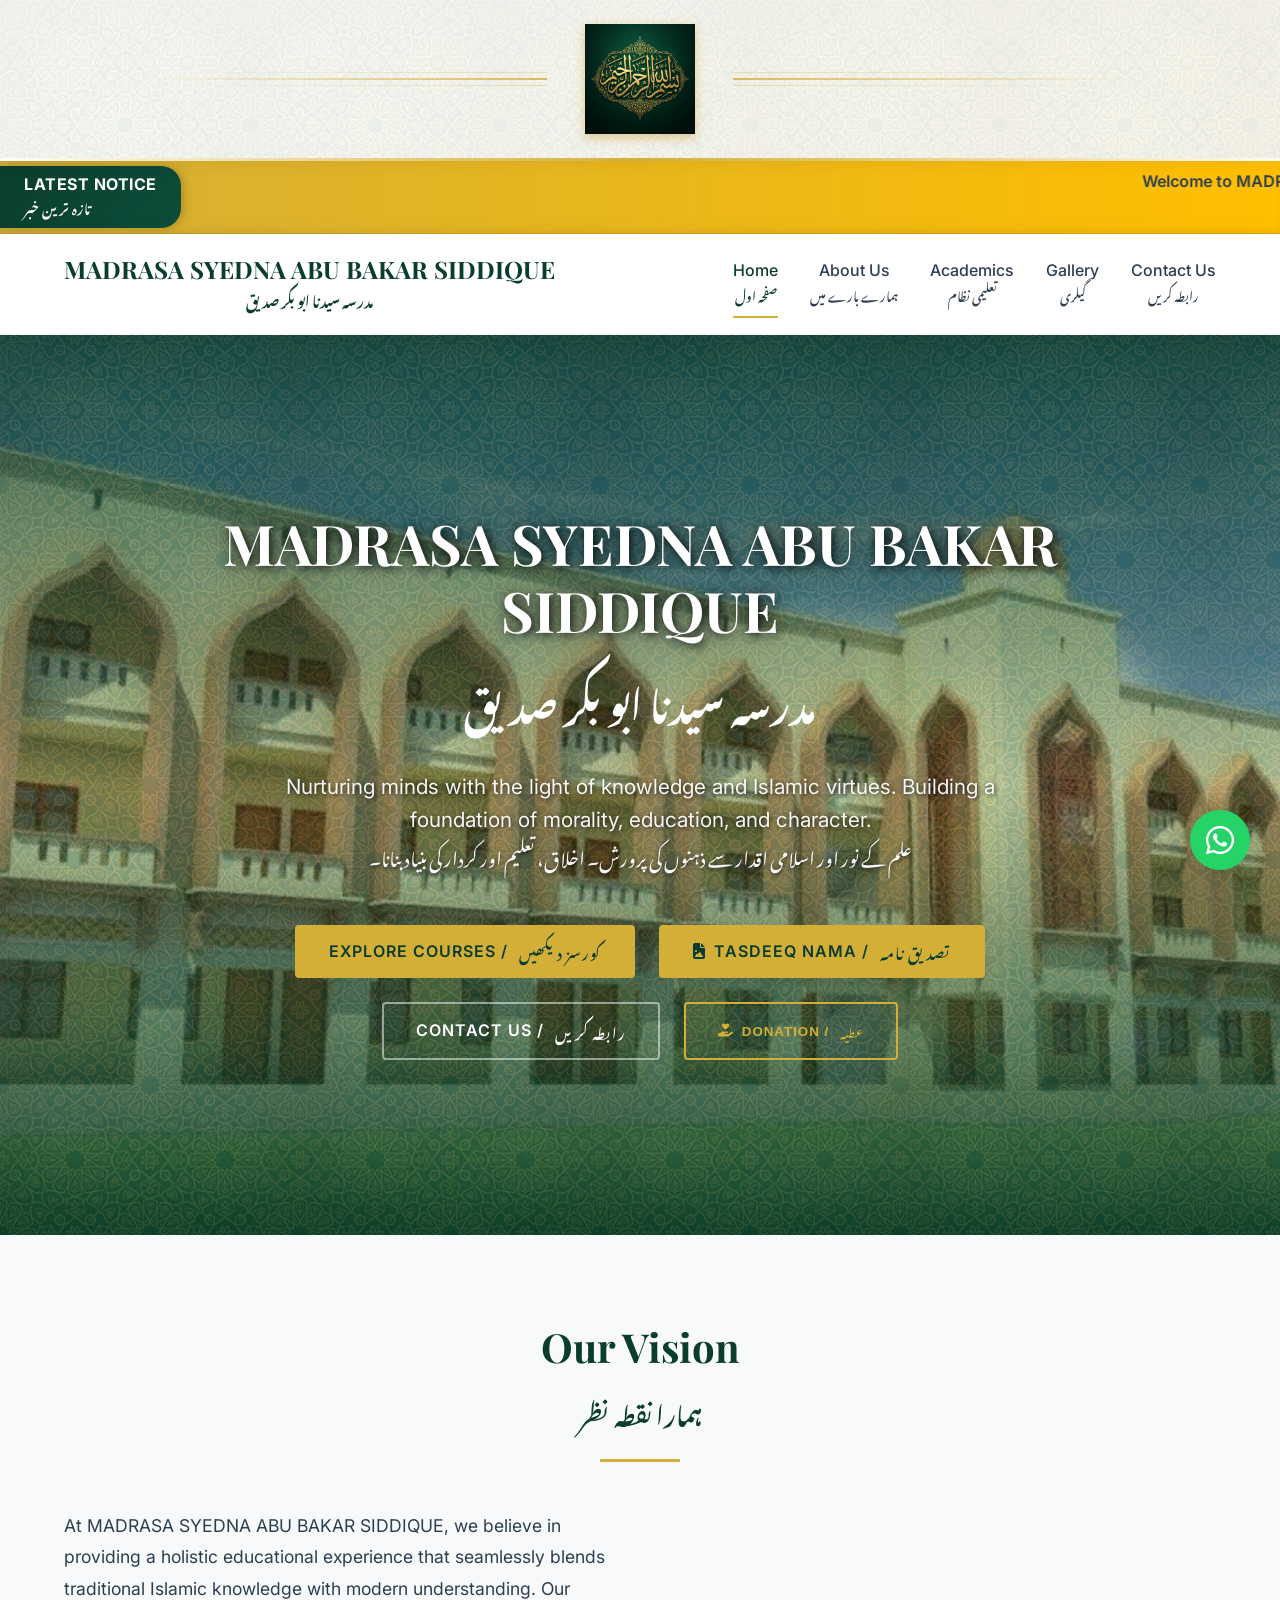
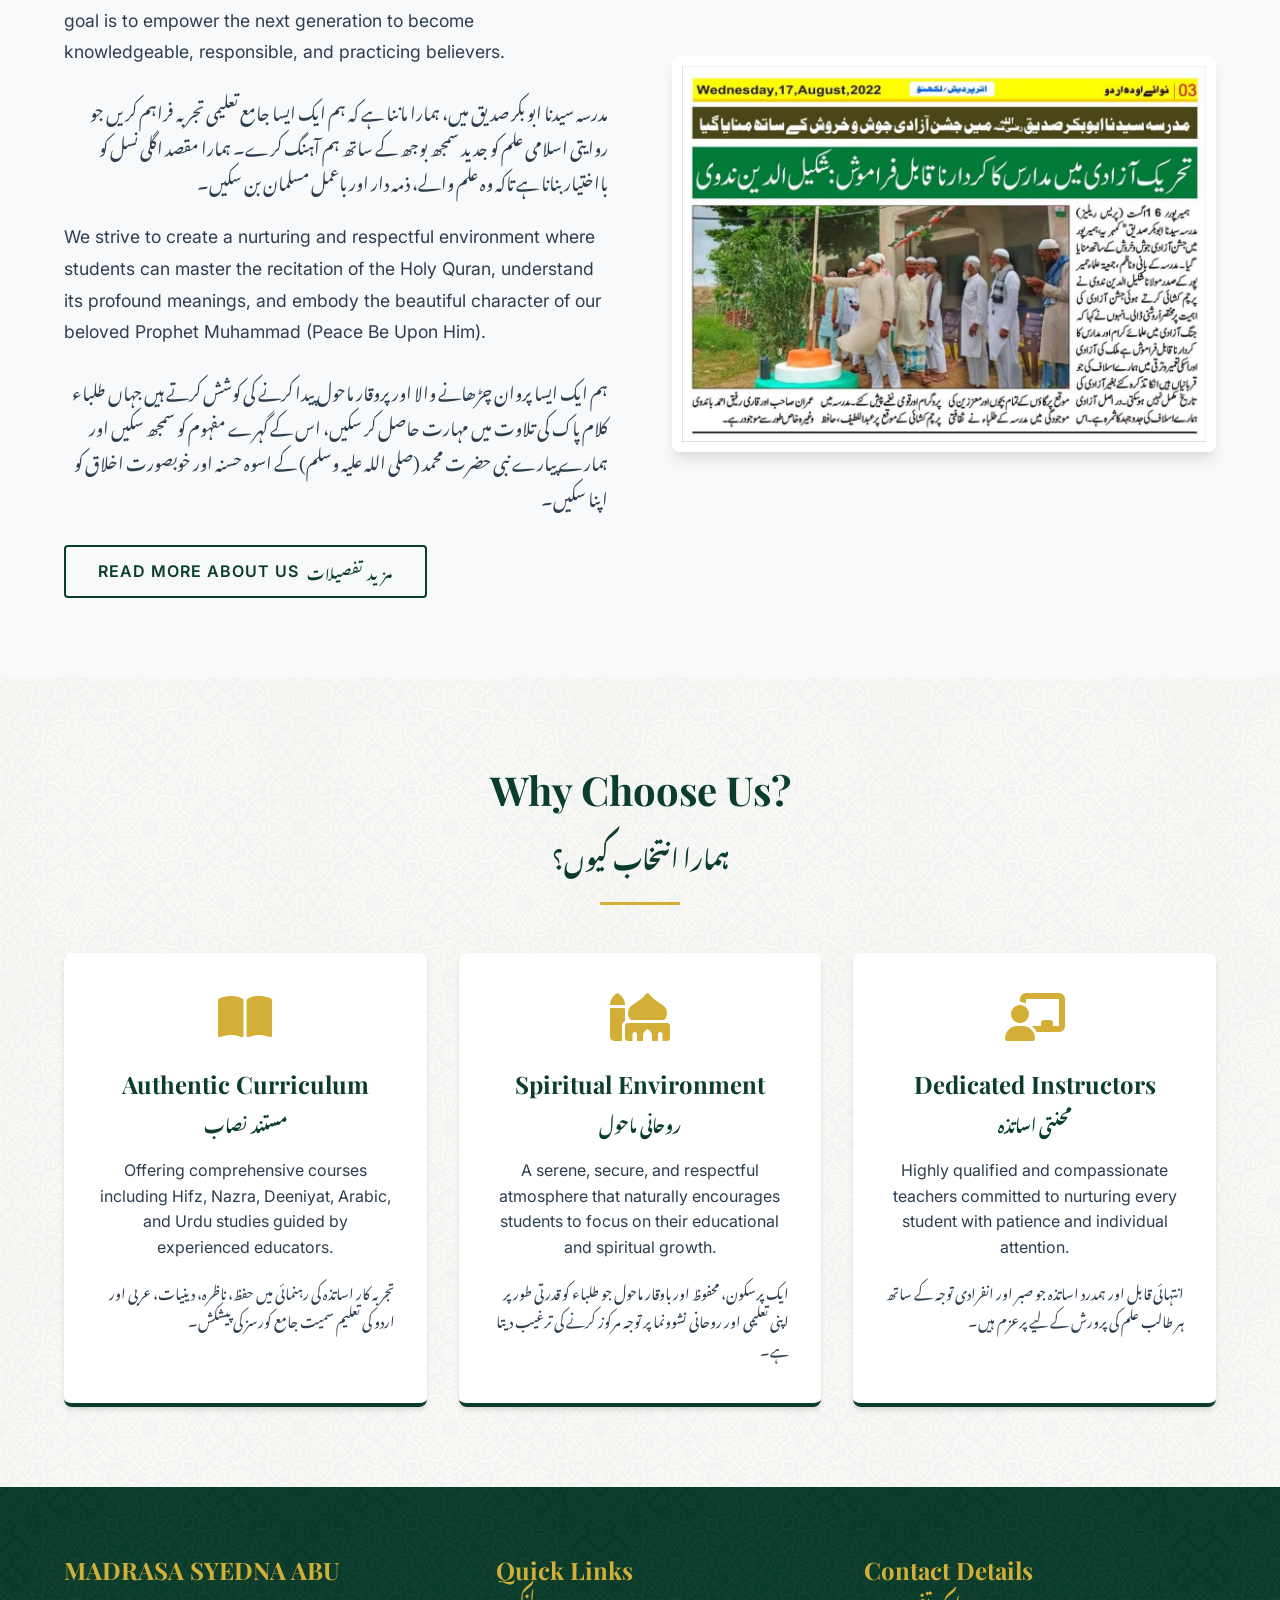
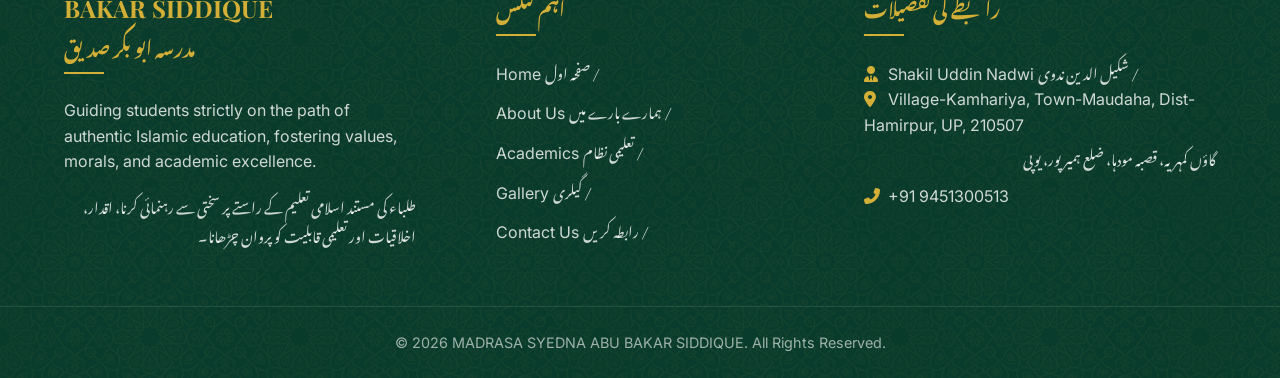
==== commit d5d2192f: "Update index.html" ====
--- a/index.html
+++ b/index.html
@@ -288,8 +288,7 @@
 
             <h2
                 style="text-align: center; color: var(--primary-green); margin-bottom: 20px; font-family: var(--font-heading); font-size: 1.8rem;">
-                Donation (Taaun) <br><span class="urdu-block" style="font-size: 0.7em; margin-top: 5px;">عطیہ
-                    (تعاون)</span></h2>
+                Donation<br><span class="urdu-block" style="font-size: 0.7em; margin-top: 5px;">عطیہ</span></h2>
 
             <div style="text-align: center; margin-bottom: 20px;">
                 <a href="assets/images/bank detail.jpeg" target="_blank" title="Click to view full size">
@@ -340,4 +339,5 @@
     <script src="assets/js/script.js"></script>
 </body>
 
-</html>+
+</html>
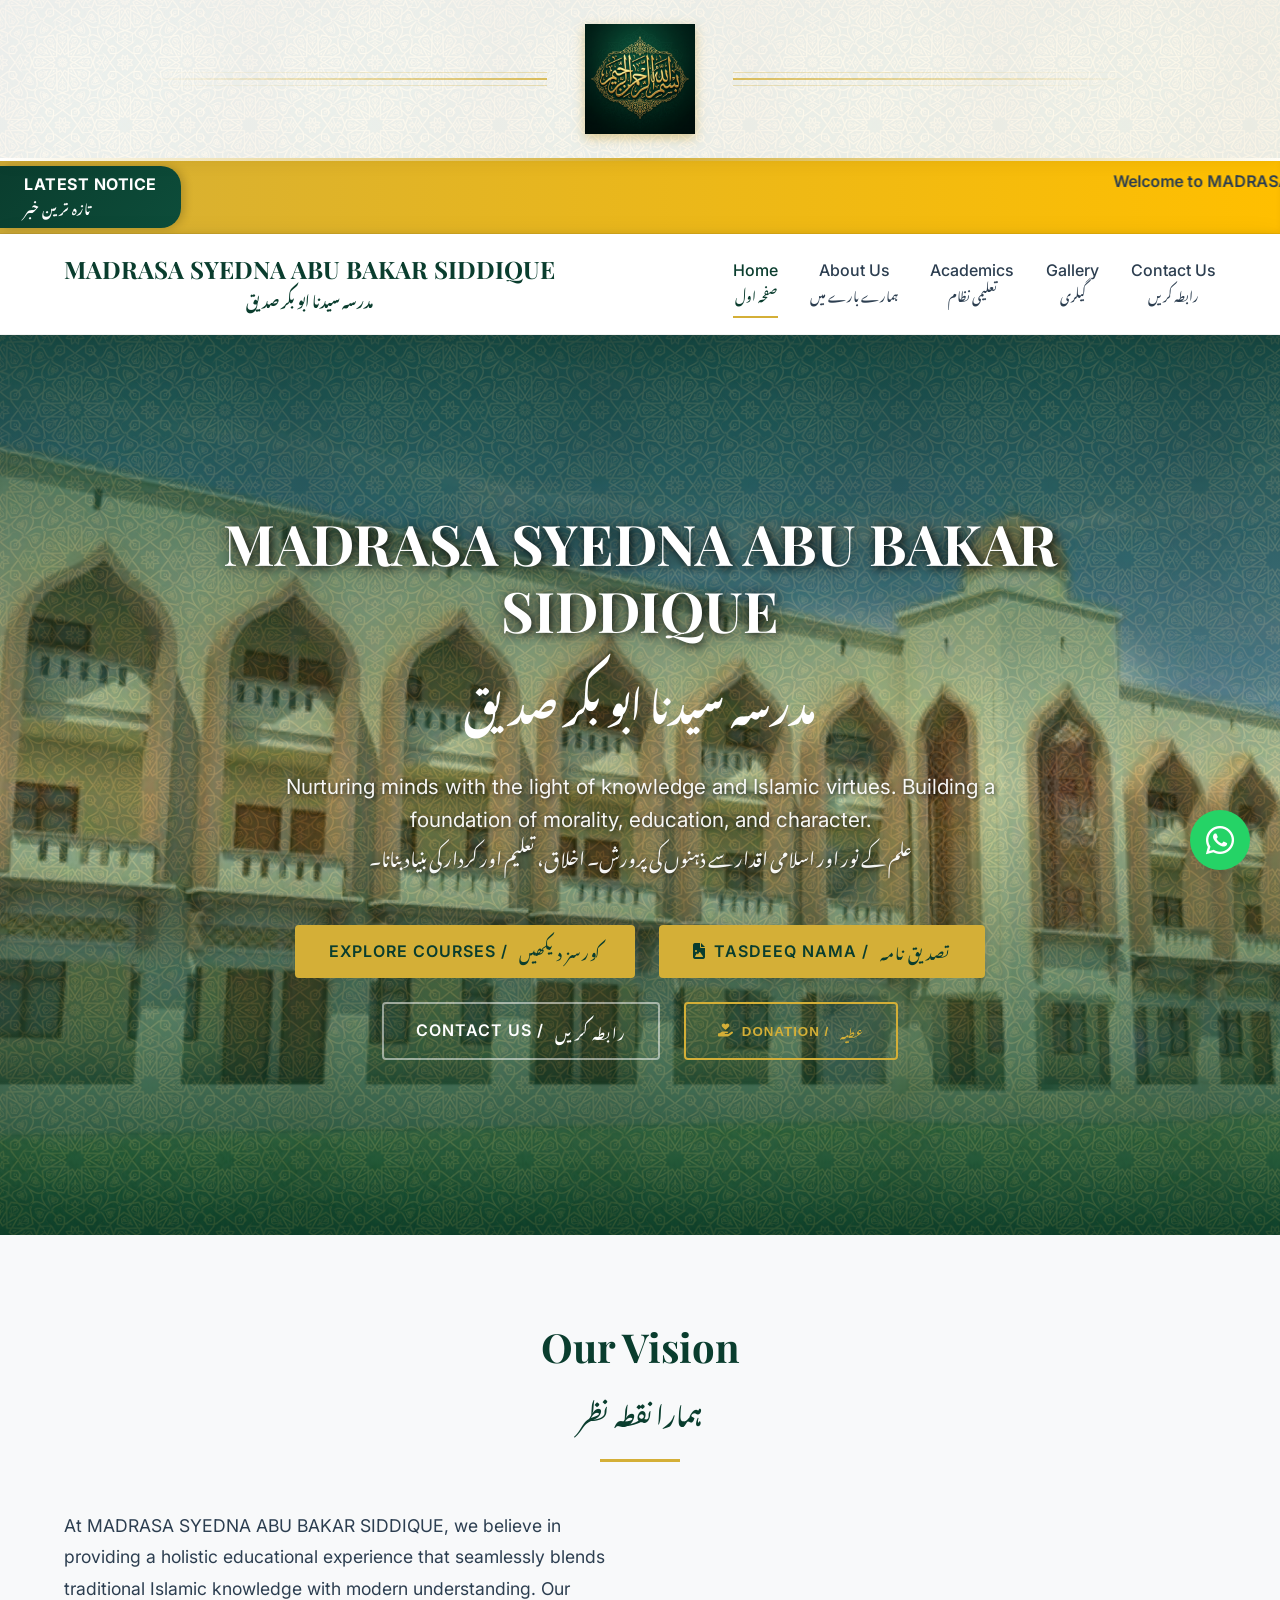
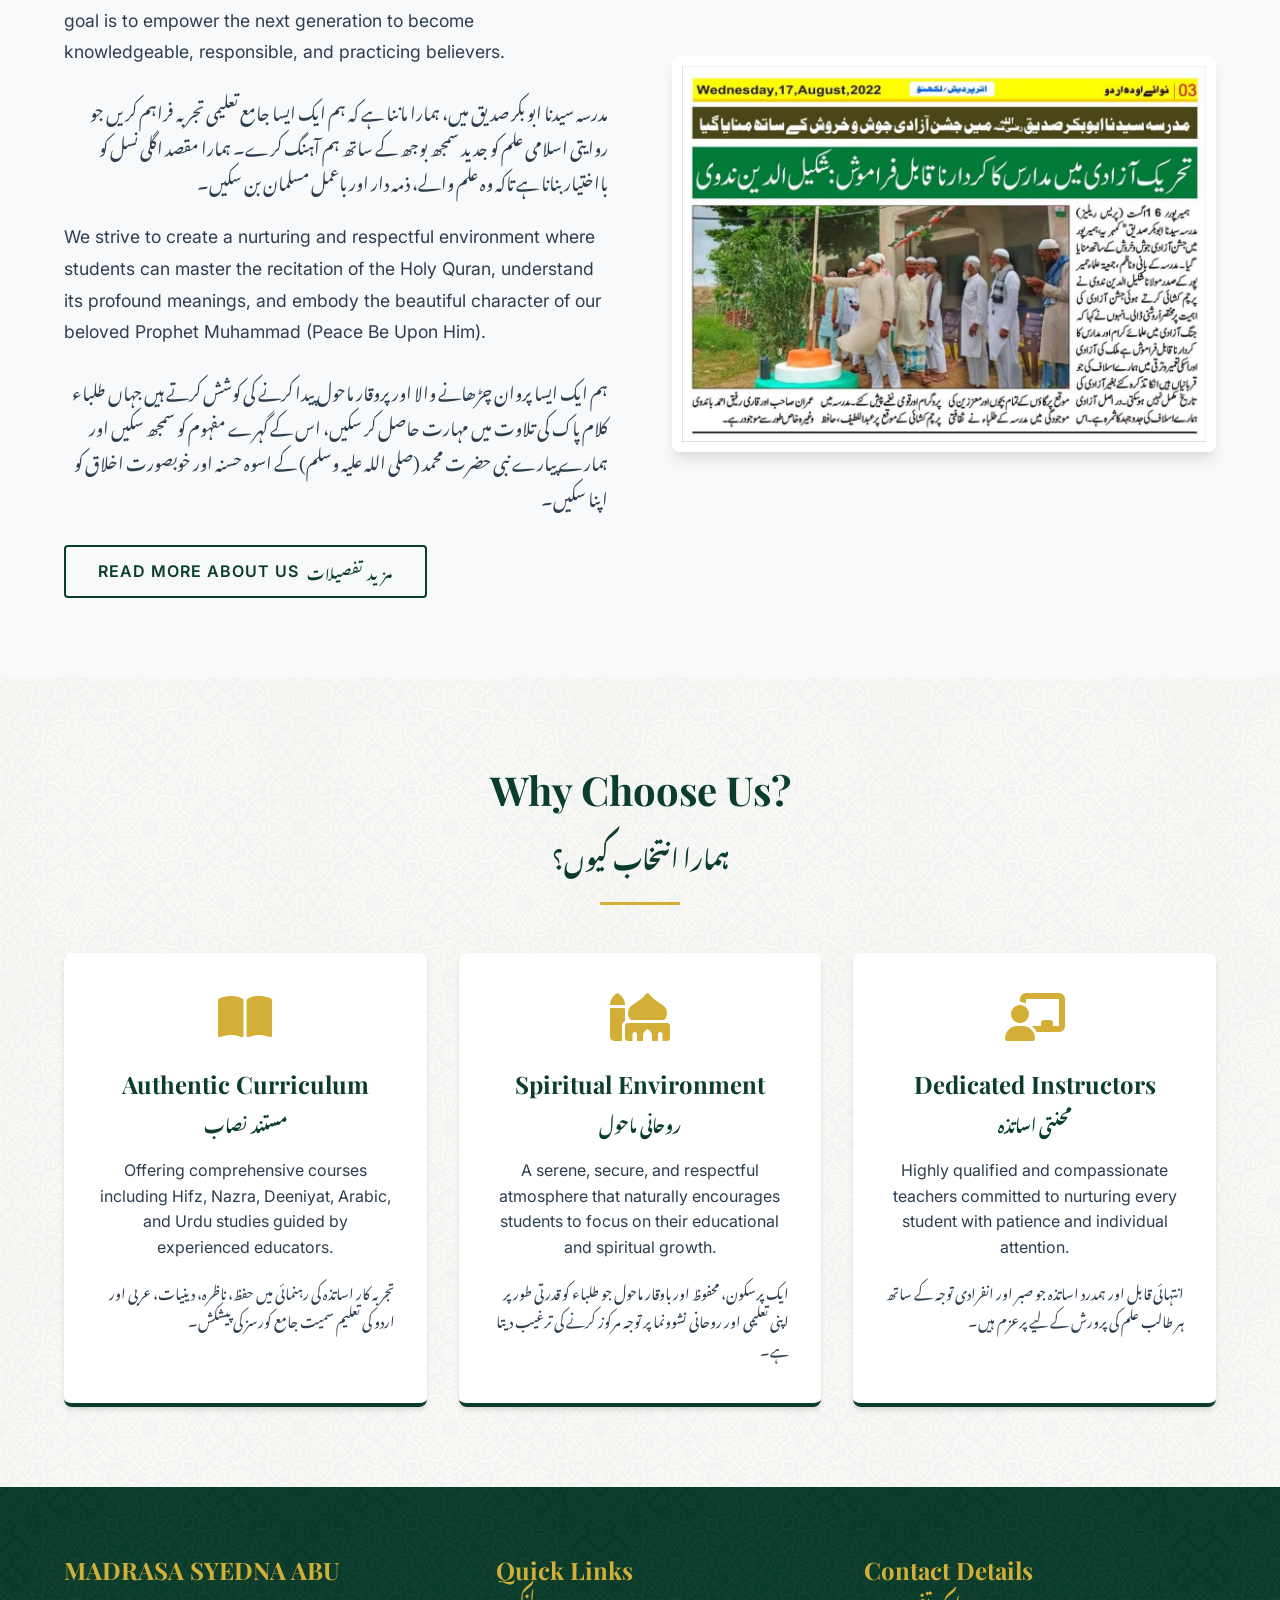
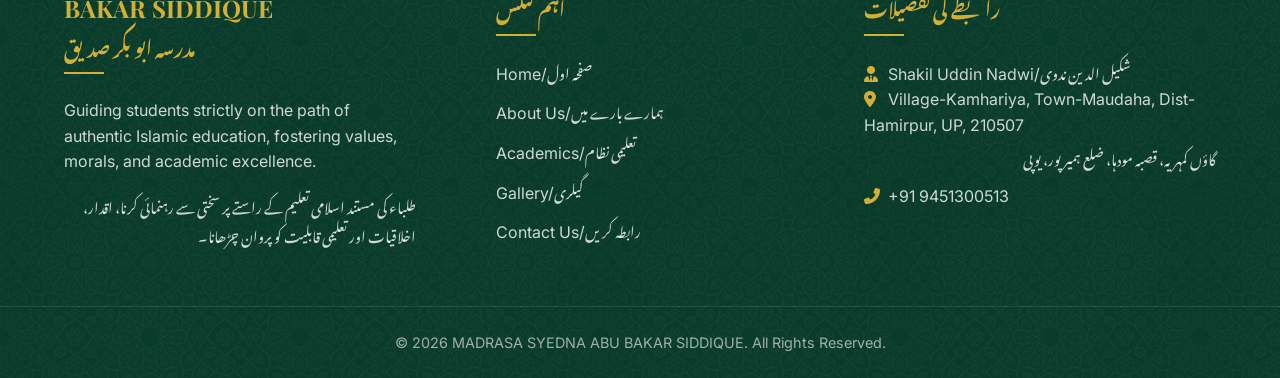
==== commit 52be3a66: "Update index.html" ====
--- a/index.html
+++ b/index.html
@@ -233,15 +233,14 @@
                 <h3>Quick Links <br><span class="urdu-block"
                         style="font-size: 0.8em; line-height: 1; margin: 0.5rem 0;">اہم لنکس</span></h3>
                 <ul class="footer-links">
-                    <li><a href="index.html">Home <span class="urdu-text" style="font-size: 0.9em;">/ صفحہ
+                    <li><a href="index.html">Home/<span class="urdu-text" style="font-size: 0.9em;">صفحہ
                                 اول</span></a></li>
-                    <li><a href="about.html">About Us <span class="urdu-text" style="font-size: 0.9em;">/ ہمارے بارے
+                    <li><a href="about.html">About Us/<span class="urdu-text" style="font-size: 0.9em;">ہمارے بارے
                                 میں</span></a></li>
-                    <li><a href="academics.html">Academics <span class="urdu-text" style="font-size: 0.9em;">/ تعلیمی
+                    <li><a href="academics.html">Academics/<span class="urdu-text" style="font-size: 0.9em;">تعلیمی
                                 نظام</span></a></li>
-                    <li><a href="gallery.html">Gallery <span class="urdu-text" style="font-size: 0.9em;">/
-                                گیلری</span></a></li>
-                    <li><a href="contact.html">Contact Us <span class="urdu-text" style="font-size: 0.9em;">/ رابطہ
+                    <li><a href="gallery.html">Gallery/<span class="urdu-text" style="font-size: 0.9em;">گیلری</span></a></li>
+                    <li><a href="contact.html">Contact Us/<span class="urdu-text" style="font-size: 0.9em;">رابطہ
                                 کریں</span></a></li>
                 </ul>
             </div>
@@ -250,7 +249,7 @@
                         style="font-size: 0.8em; line-height: 1; margin: 0.5rem 0;">رابطے کی تفصیلات</span></h3>
                 <p>
                     <i class="fas fa-user-tie" style="color: var(--gold); width: 20px"></i>
-                    Shakil Uddin Nadwi <span class="urdu-text" style="font-size: 0.9em;">/ شکیل الدین ندوی</span>
+                    Shakil Uddin Nadwi/<span class="urdu-text" style="font-size: 0.9em;">شکیل الدین ندوی</span>
                 </p>
                 <p>
                     <i class="fas fa-map-marker-alt" style="color: var(--gold); width: 20px"></i>
@@ -341,3 +340,4 @@
 
 
 </html>
+
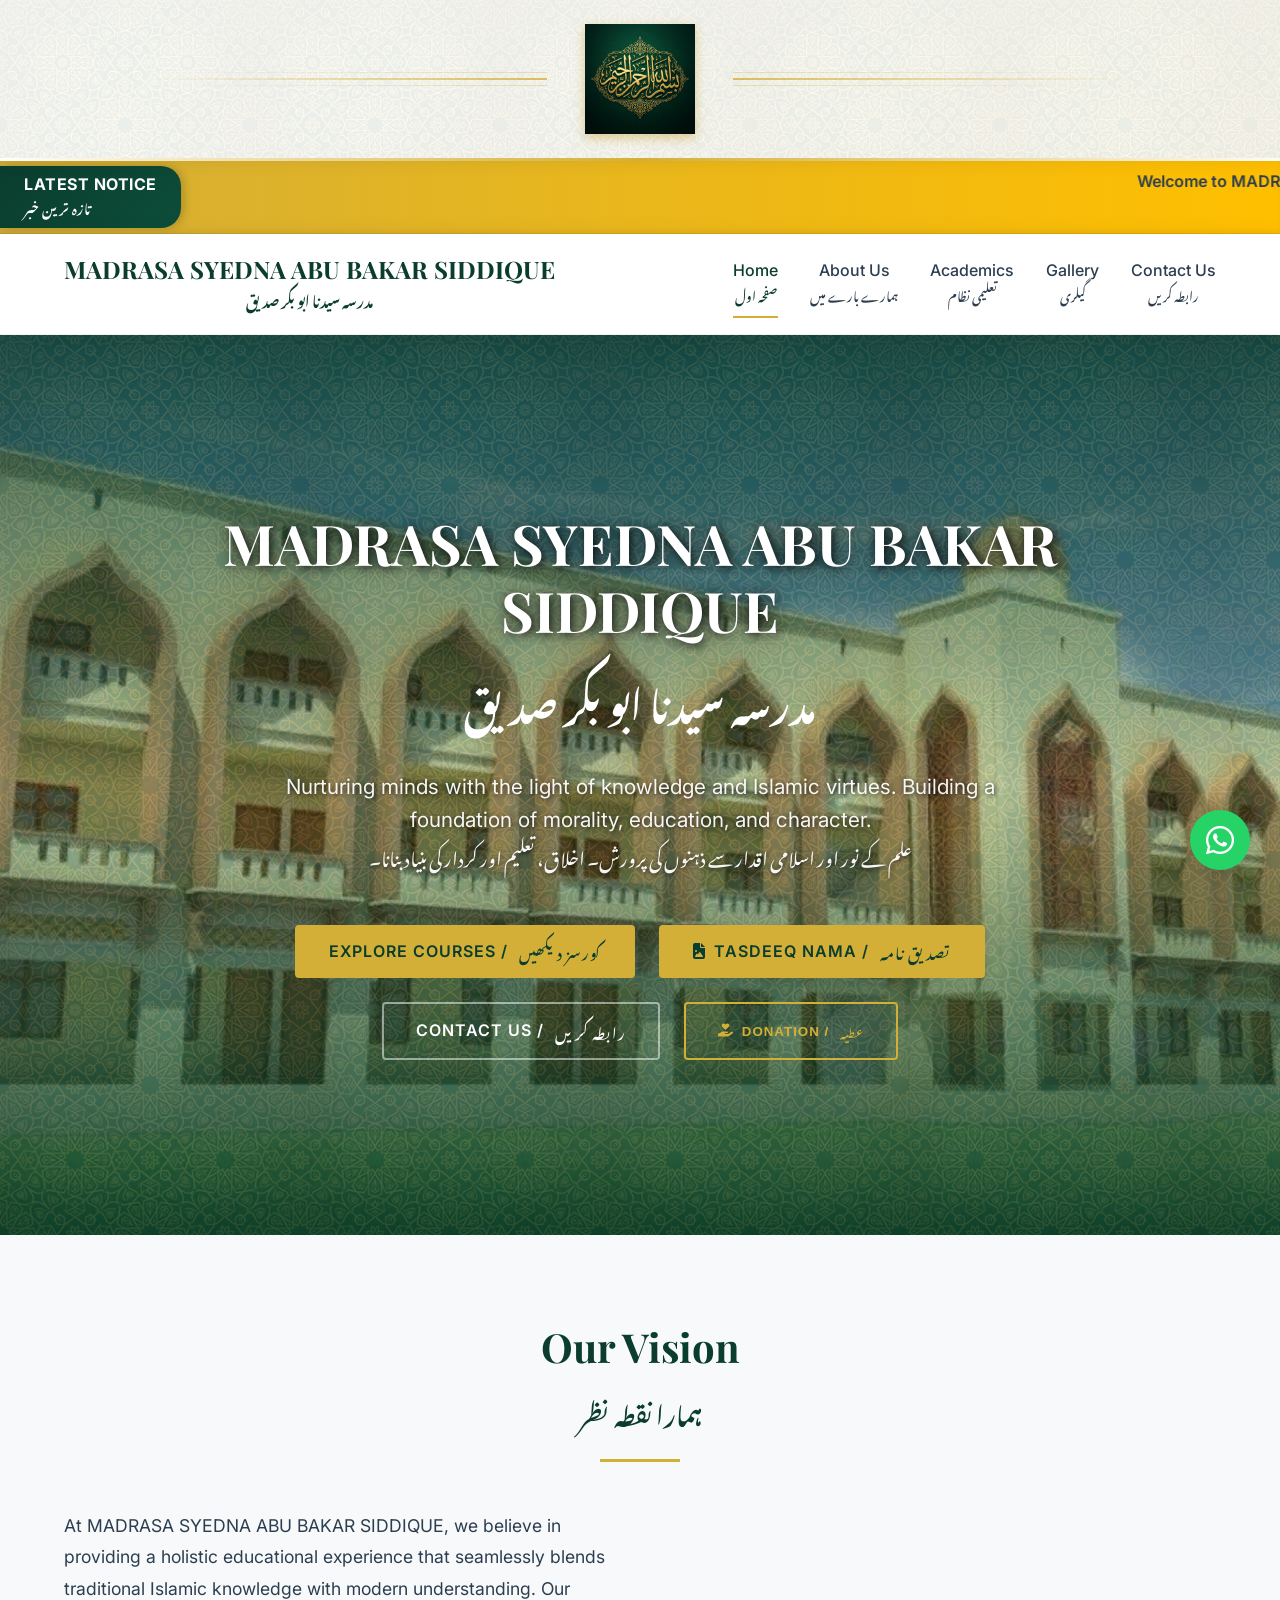
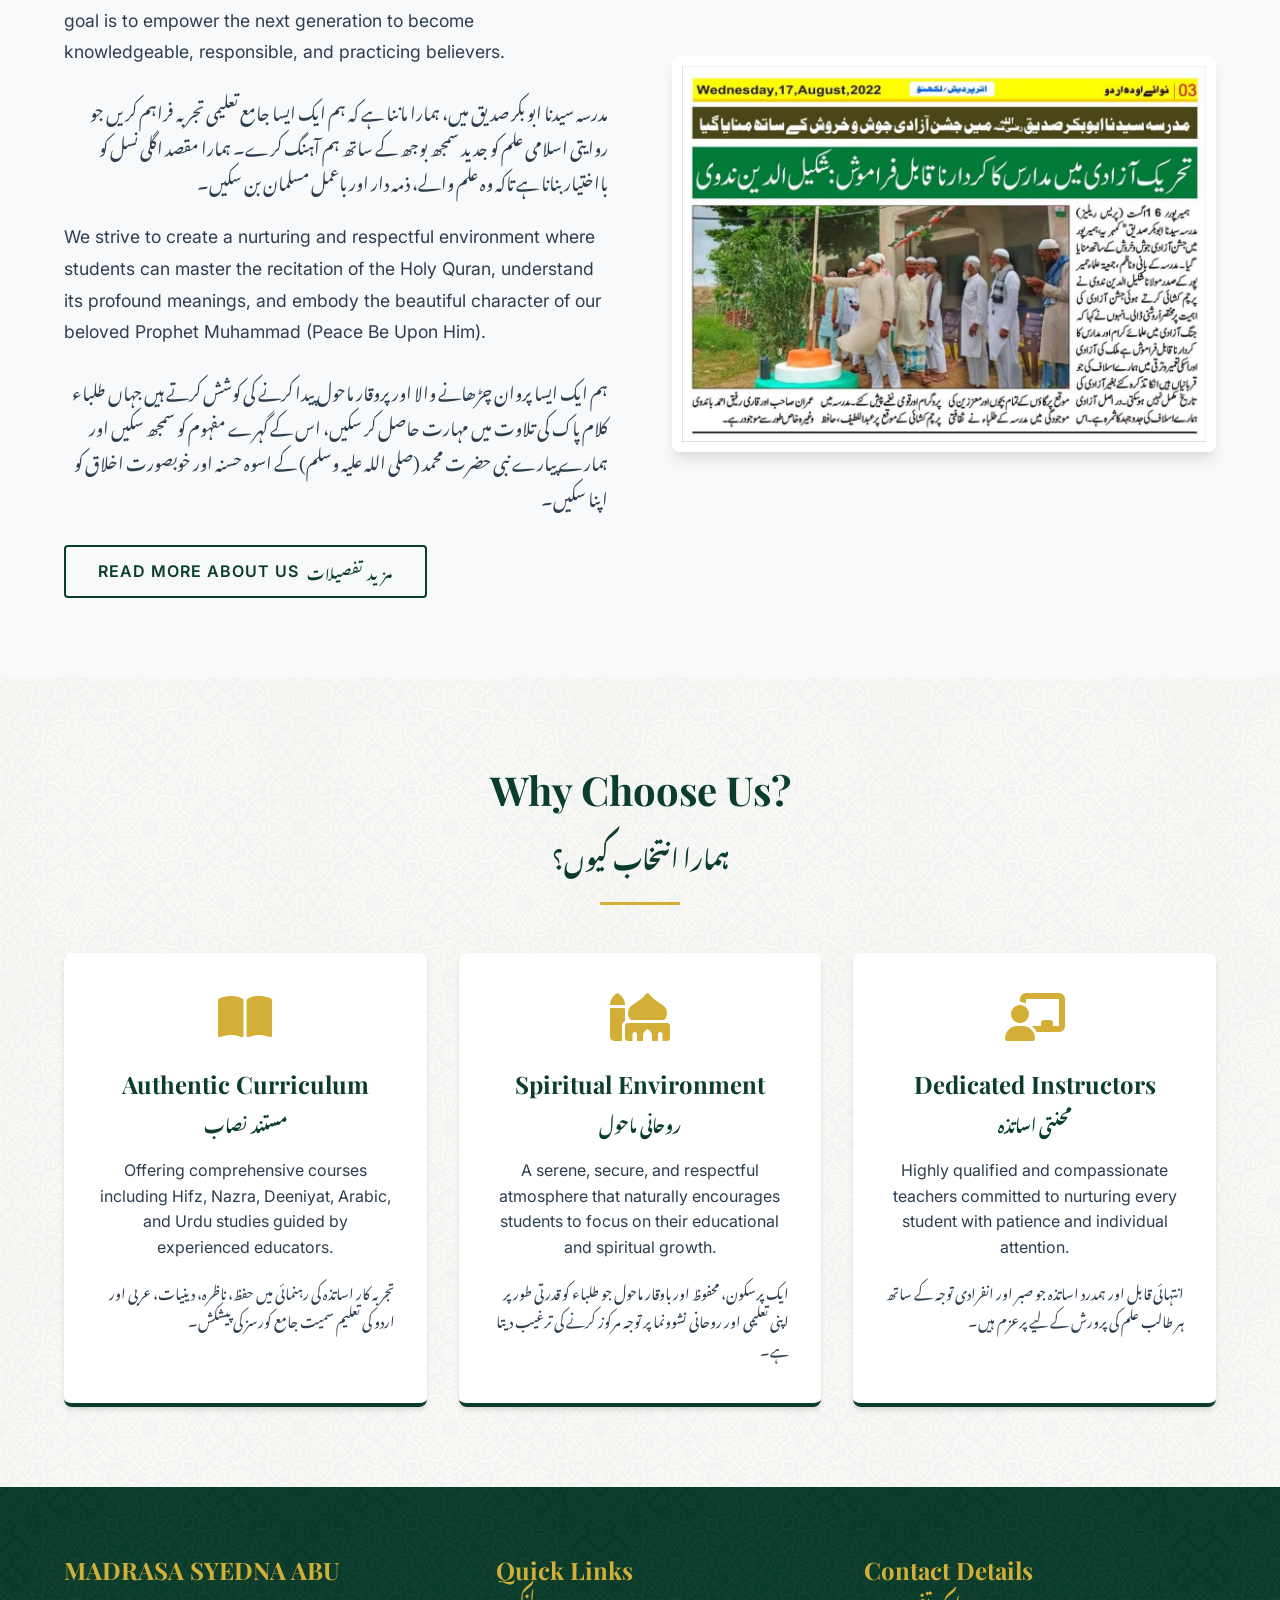
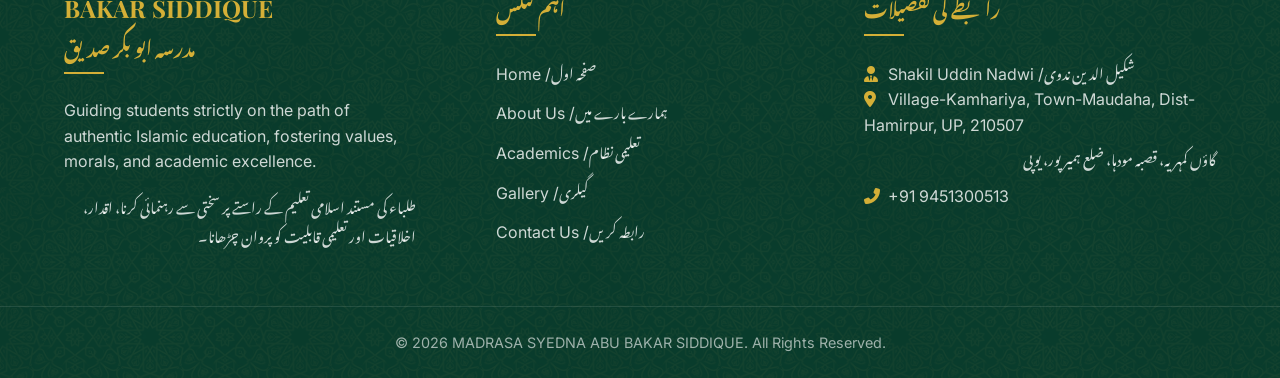
==== commit cb8a832e: "Update index.html" ====
--- a/index.html
+++ b/index.html
@@ -233,14 +233,14 @@
                 <h3>Quick Links <br><span class="urdu-block"
                         style="font-size: 0.8em; line-height: 1; margin: 0.5rem 0;">اہم لنکس</span></h3>
                 <ul class="footer-links">
-                    <li><a href="index.html">Home/<span class="urdu-text" style="font-size: 0.9em;">صفحہ
+                    <li><a href="index.html">Home /<span class="urdu-text" style="font-size: 0.9em;"> صفحہ
                                 اول</span></a></li>
-                    <li><a href="about.html">About Us/<span class="urdu-text" style="font-size: 0.9em;">ہمارے بارے
+                    <li><a href="about.html">About Us /<span class="urdu-text" style="font-size: 0.9em;"> ہمارے بارے
                                 میں</span></a></li>
-                    <li><a href="academics.html">Academics/<span class="urdu-text" style="font-size: 0.9em;">تعلیمی
+                    <li><a href="academics.html">Academics /<span class="urdu-text" style="font-size: 0.9em;"> تعلیمی
                                 نظام</span></a></li>
-                    <li><a href="gallery.html">Gallery/<span class="urdu-text" style="font-size: 0.9em;">گیلری</span></a></li>
-                    <li><a href="contact.html">Contact Us/<span class="urdu-text" style="font-size: 0.9em;">رابطہ
+                    <li><a href="gallery.html">Gallery /<span class="urdu-text" style="font-size: 0.9em;"> گیلری</span></a></li>
+                    <li><a href="contact.html">Contact Us /<span class="urdu-text" style="font-size: 0.9em;"> رابطہ
                                 کریں</span></a></li>
                 </ul>
             </div>
@@ -249,7 +249,7 @@
                         style="font-size: 0.8em; line-height: 1; margin: 0.5rem 0;">رابطے کی تفصیلات</span></h3>
                 <p>
                     <i class="fas fa-user-tie" style="color: var(--gold); width: 20px"></i>
-                    Shakil Uddin Nadwi/<span class="urdu-text" style="font-size: 0.9em;">شکیل الدین ندوی</span>
+                    Shakil Uddin Nadwi /<span class="urdu-text" style="font-size: 0.9em;"> شکیل الدین ندوی</span>
                 </p>
                 <p>
                     <i class="fas fa-map-marker-alt" style="color: var(--gold); width: 20px"></i>
@@ -341,3 +341,4 @@
 
 </html>
 
+
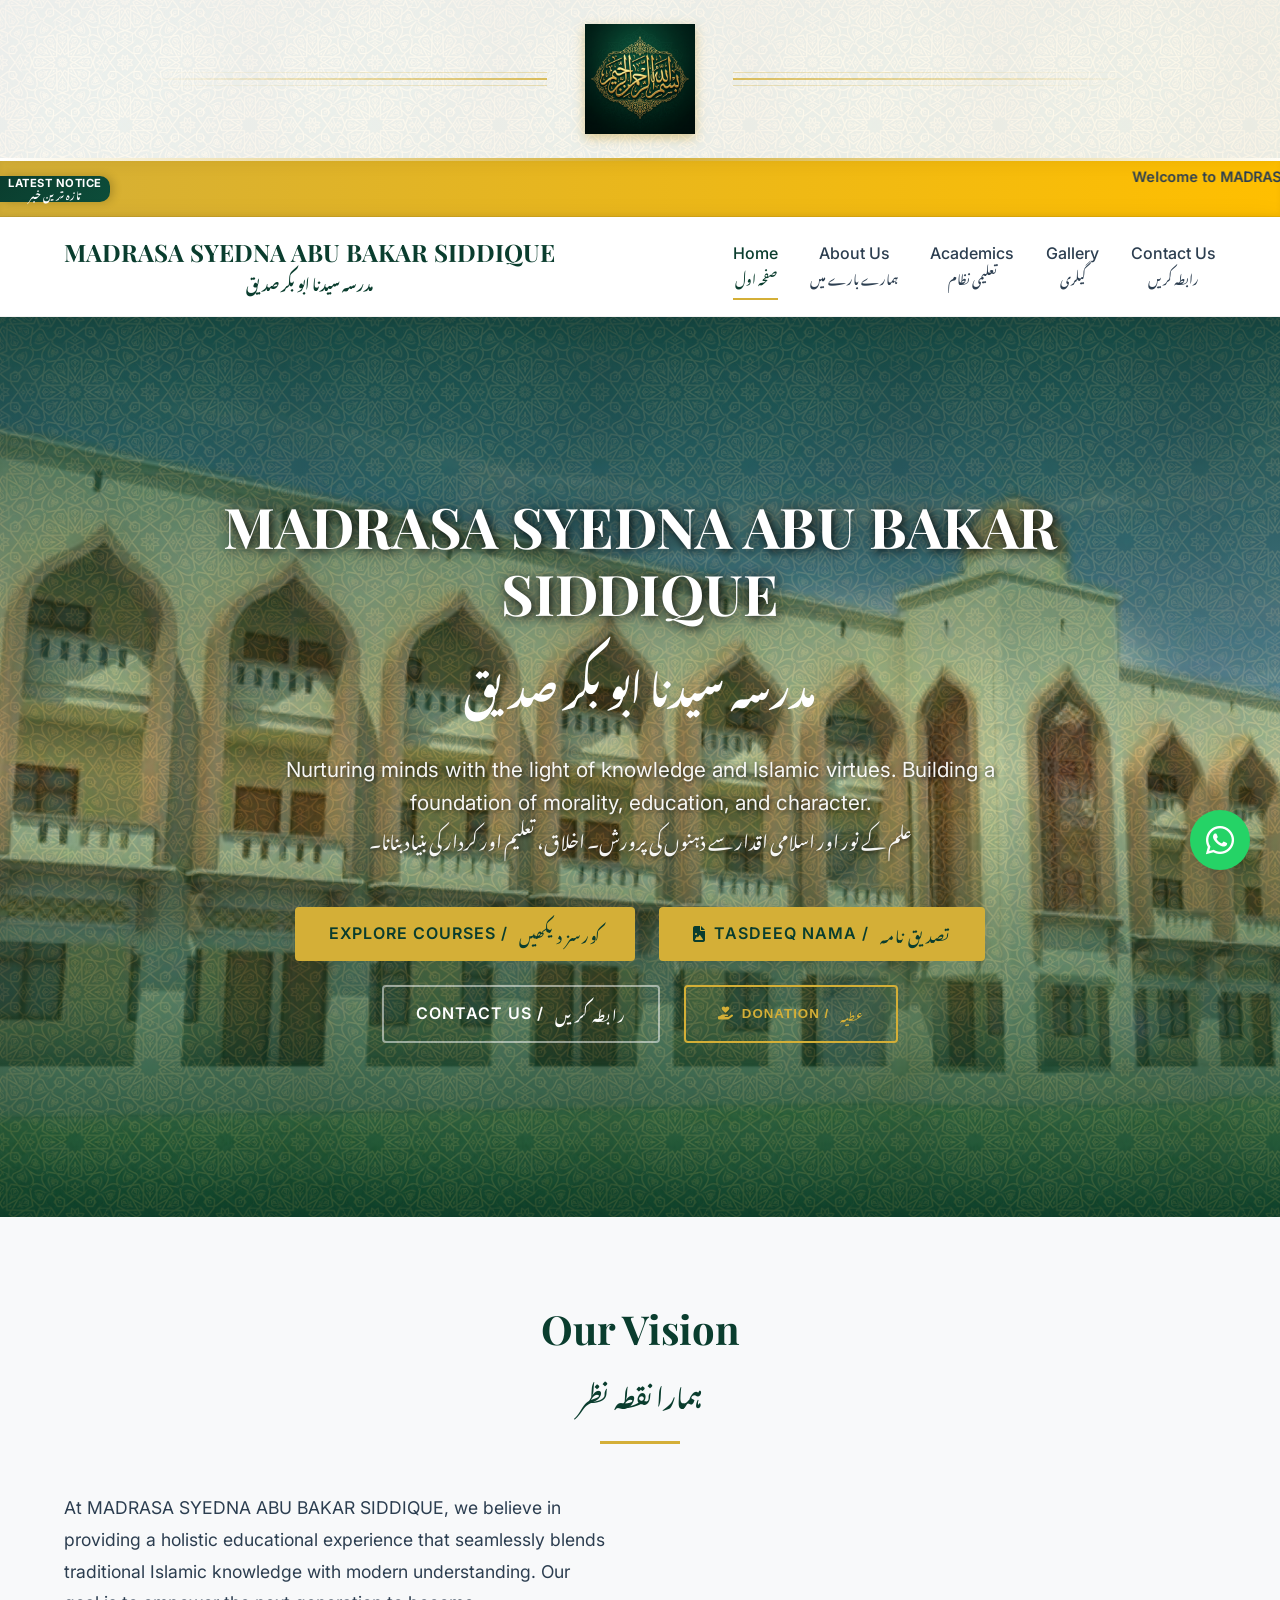
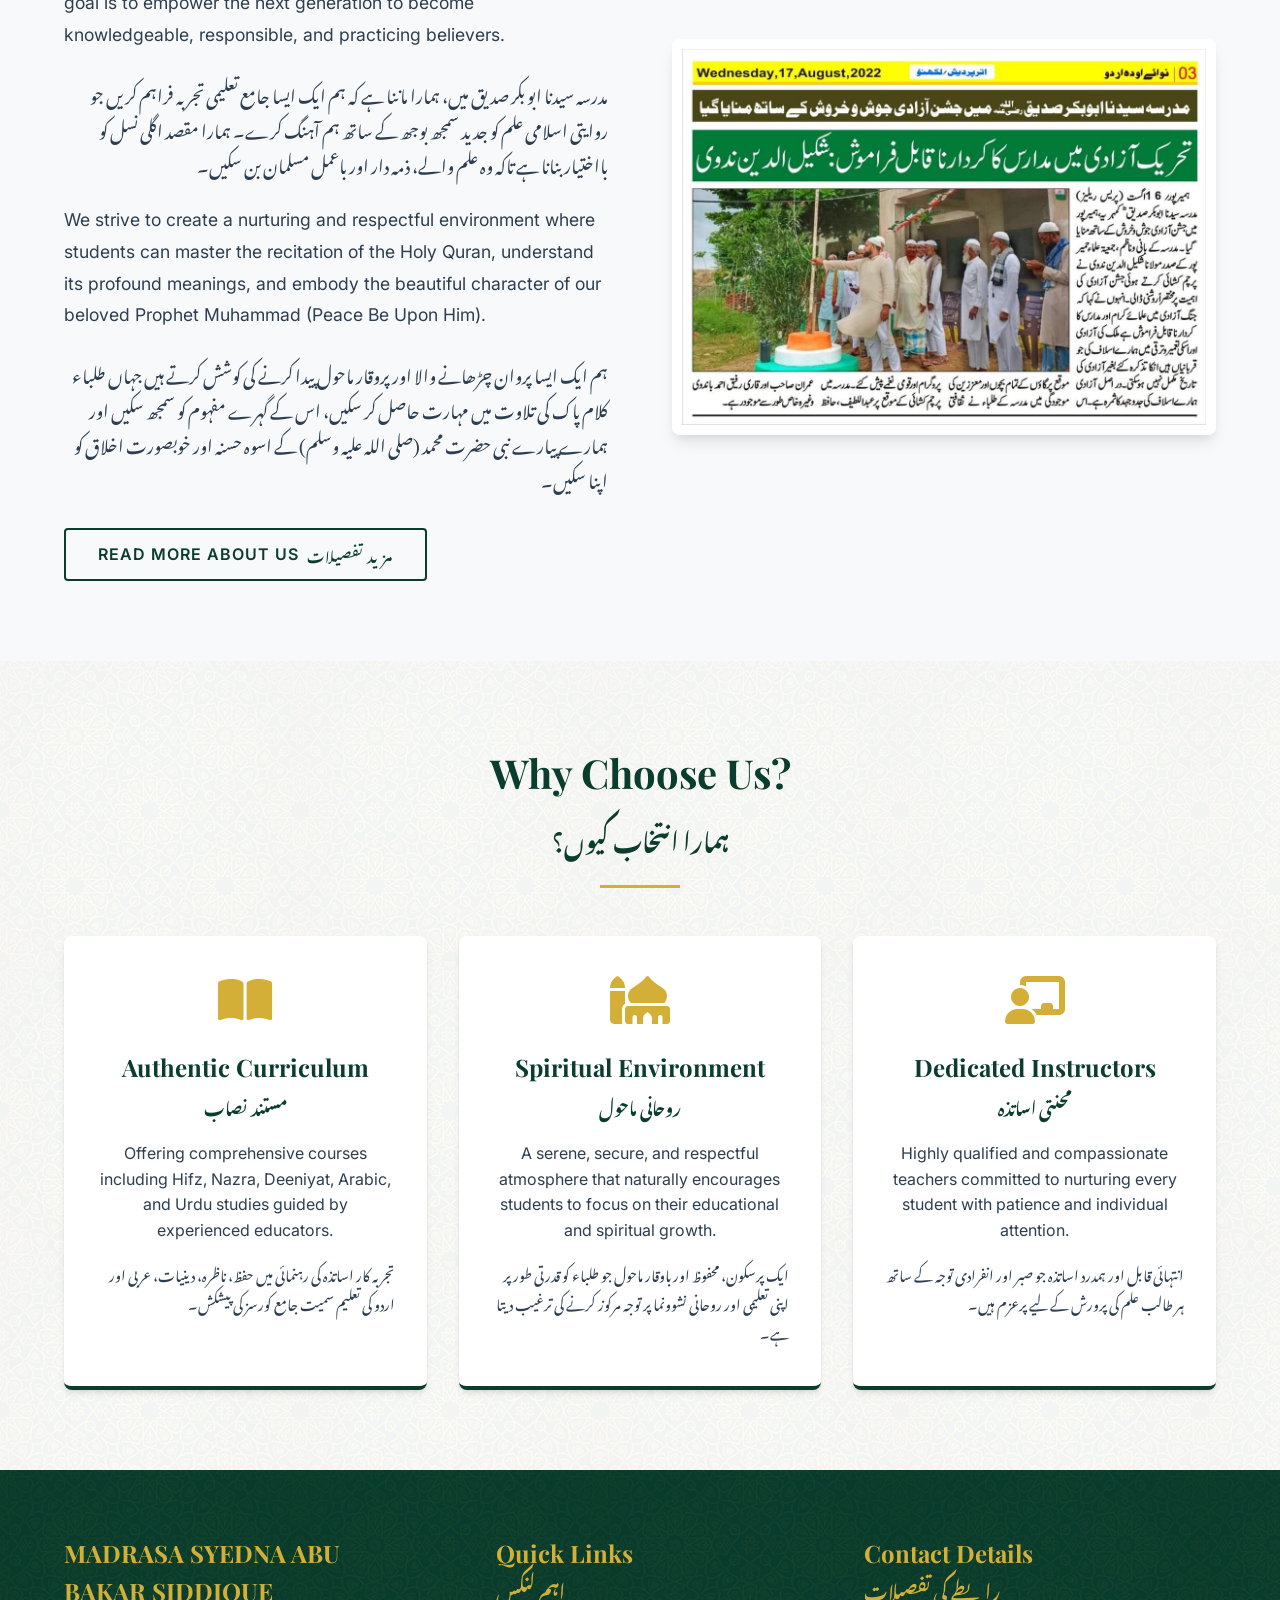
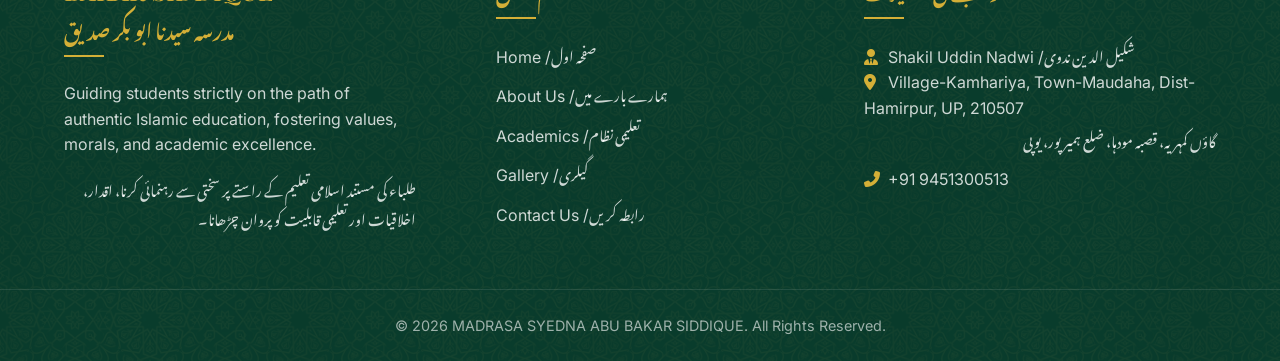
==== commit ef069ccb: "Update index.html" ====
--- a/index.html
+++ b/index.html
@@ -219,7 +219,7 @@
         <div class="container footer-grid">
             <div class="footer-col">
                 <h3>MADRASA SYEDNA ABU BAKAR SIDDIQUE <br><span class="urdu-block"
-                        style="font-size: 0.8em; line-height: 1; margin: 0.5rem 0;">مدرسہ ابو بکر صدیق</span></h3>
+                        style="font-size: 0.8em; line-height: 1; margin: 0.5rem 0;">مدرسہ سیدنا ابو بکر صدیق</span></h3>
                 <p>
                     Guiding students strictly on the path of authentic Islamic
                     education, fostering values, morals, and academic excellence.
@@ -342,3 +342,4 @@
 </html>
 
 
+
--- a/assets/css/style.css
+++ b/assets/css/style.css
@@ -991,7 +991,30 @@
         font-size: 2rem;
     }
 }
-
+    .notice-marquee span.label {
+        padding: 2px 8px;
+        margin-right: 5px;
+        font-size: 0.7rem;
+        border-radius: 0 10px 10px 0;
+        white-space: nowrap;
+        display: flex;
+        flex-direction: column;
+        align-items: center;
+        justify-content: center;
+        line-height: 1;
+    }
+    .notice-marquee span.label br {
+        display: none;
+    }
+    .notice-marquee .urdu-text {
+        margin-left: 0;
+        font-size: 0.6rem !important;
+        margin-top: 1px;
+    }
+    .notice-marquee marquee {
+        font-size: 0.9rem;
+    }
+}
 /* Watermark 99 Names of Allah */
 .names-watermark-container {
     position: absolute;
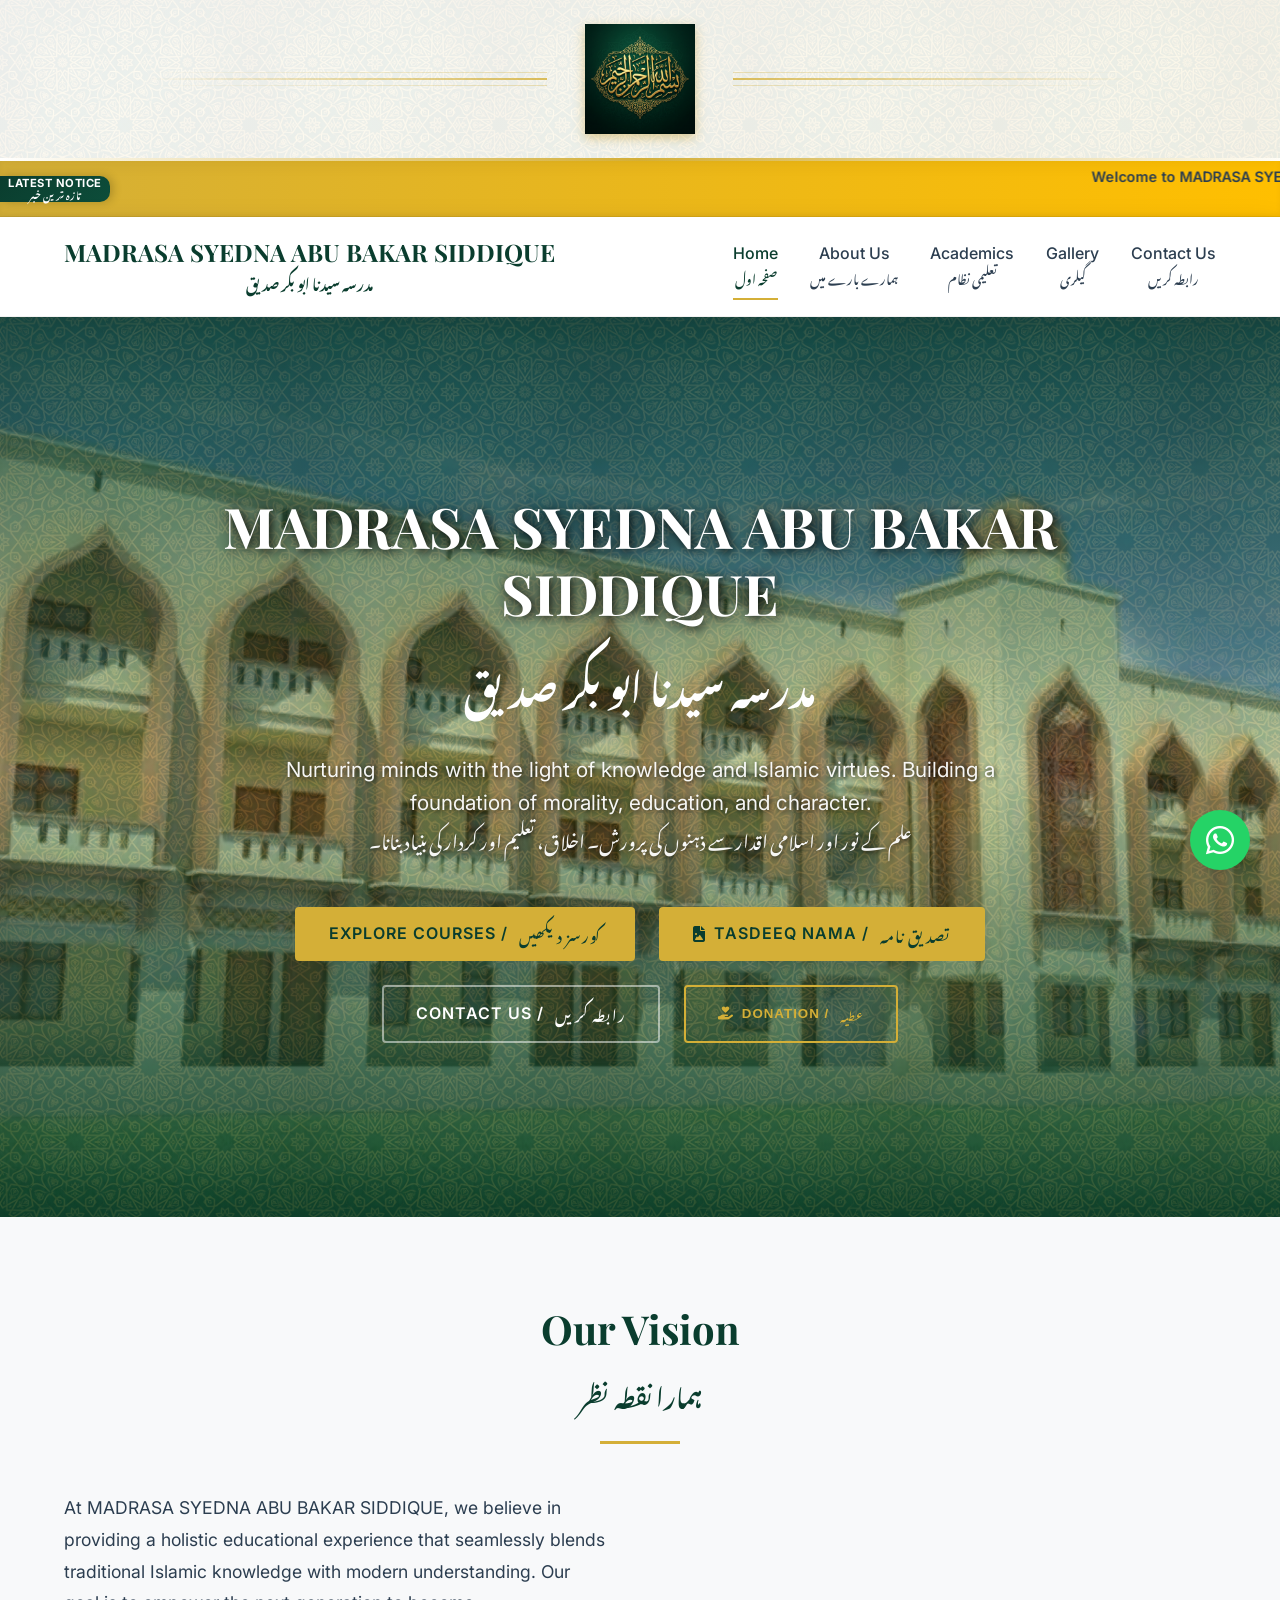
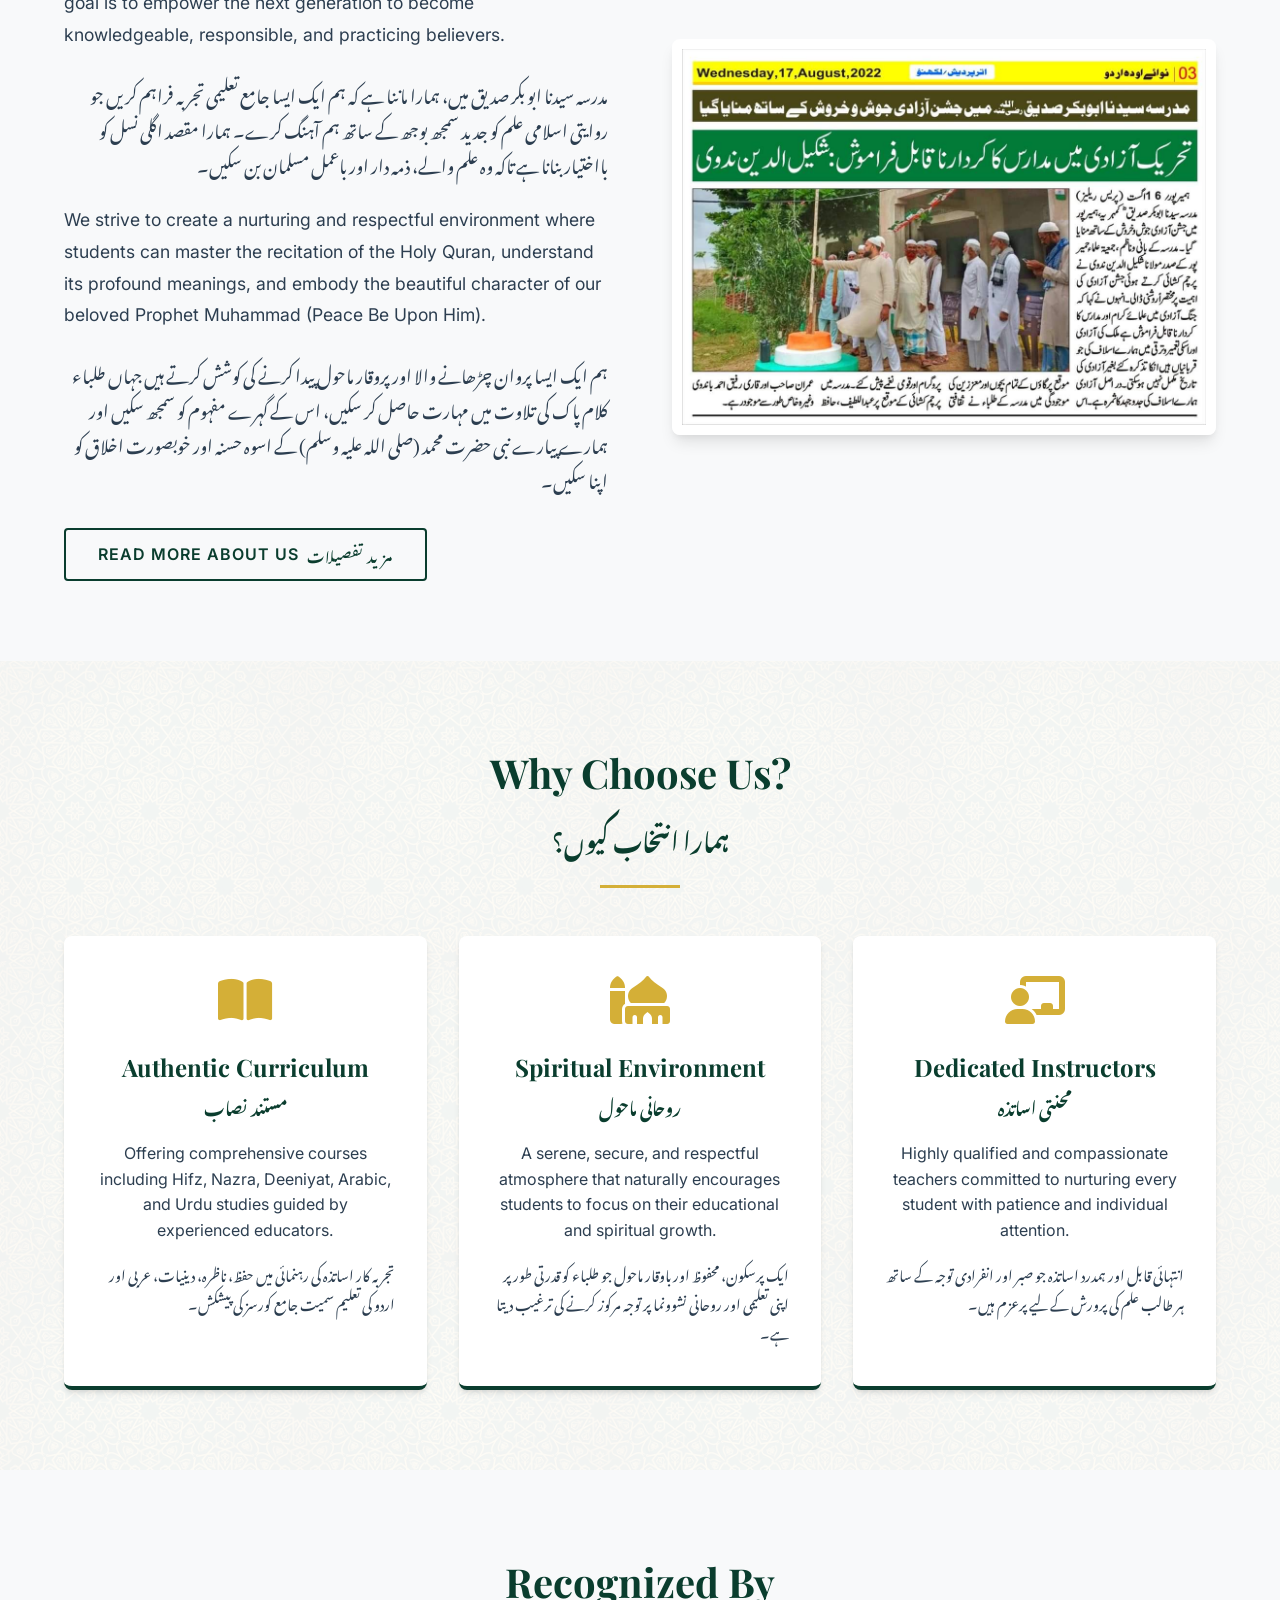
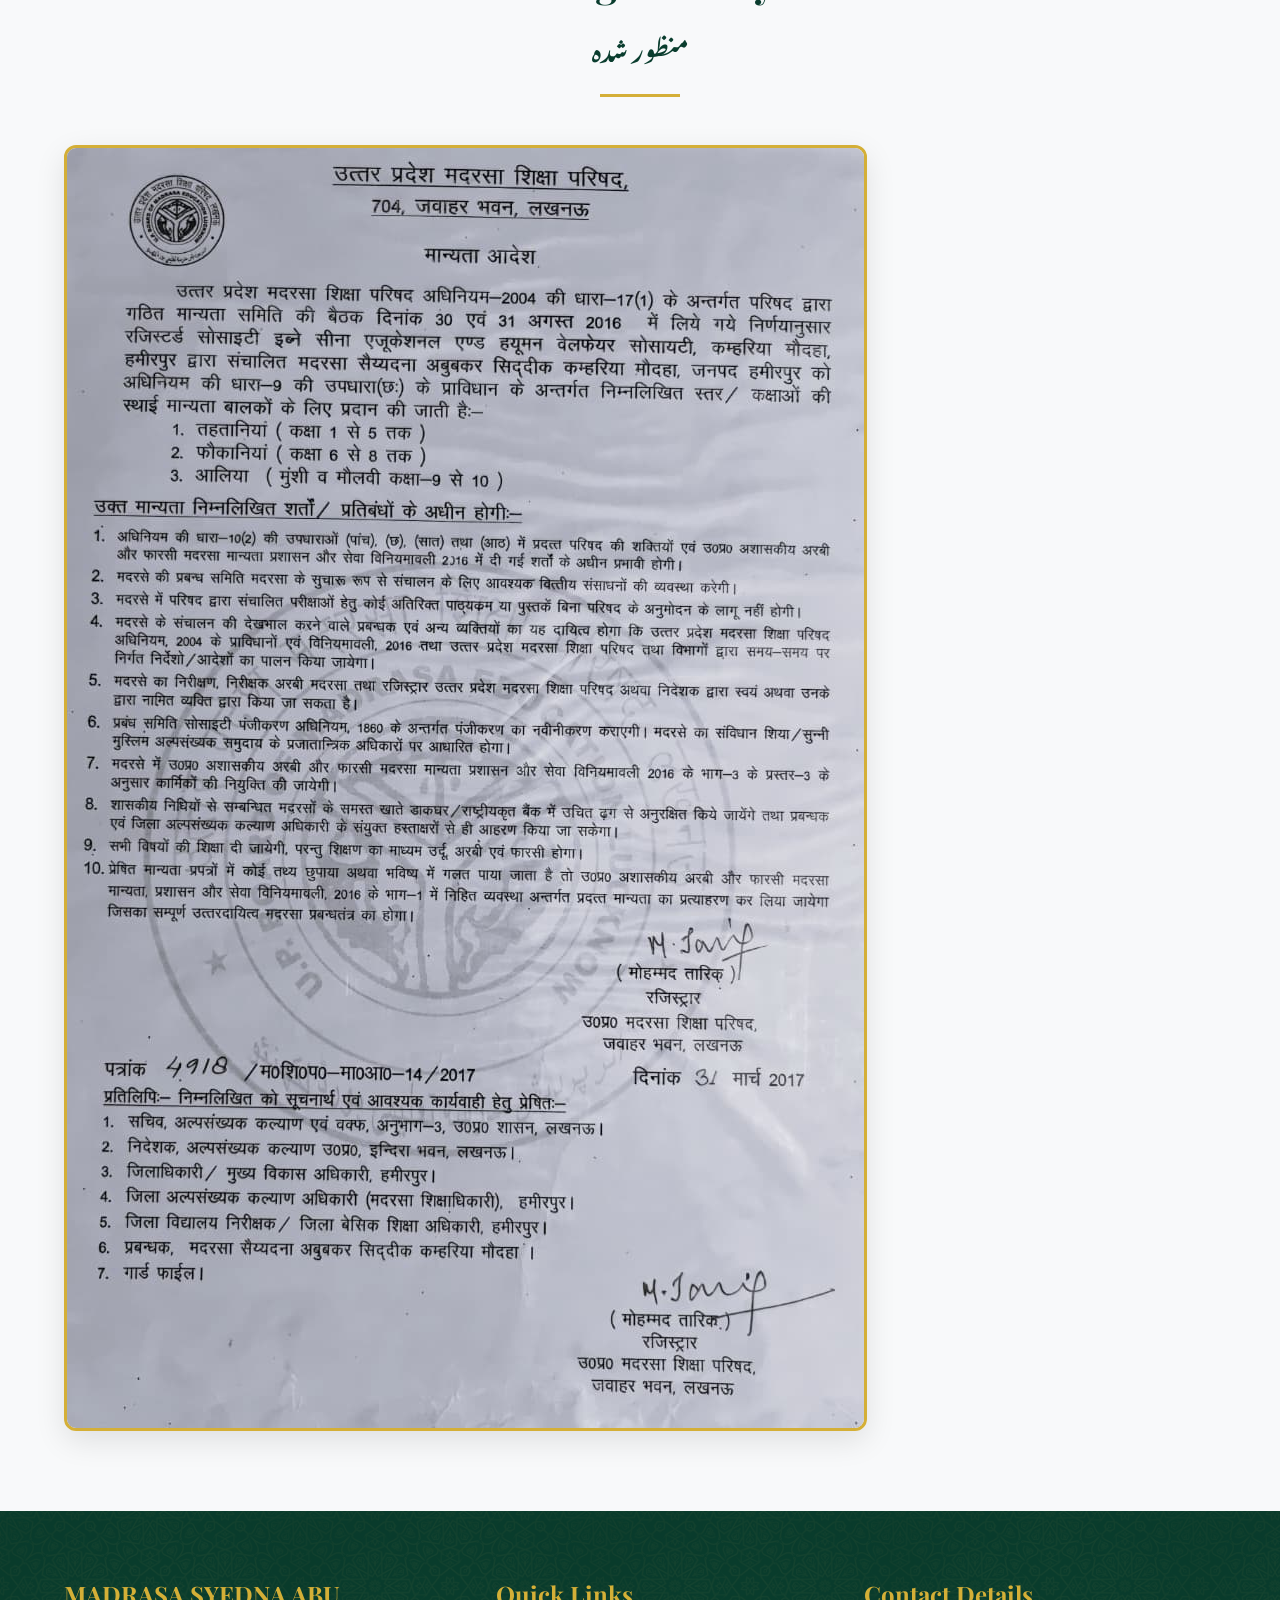
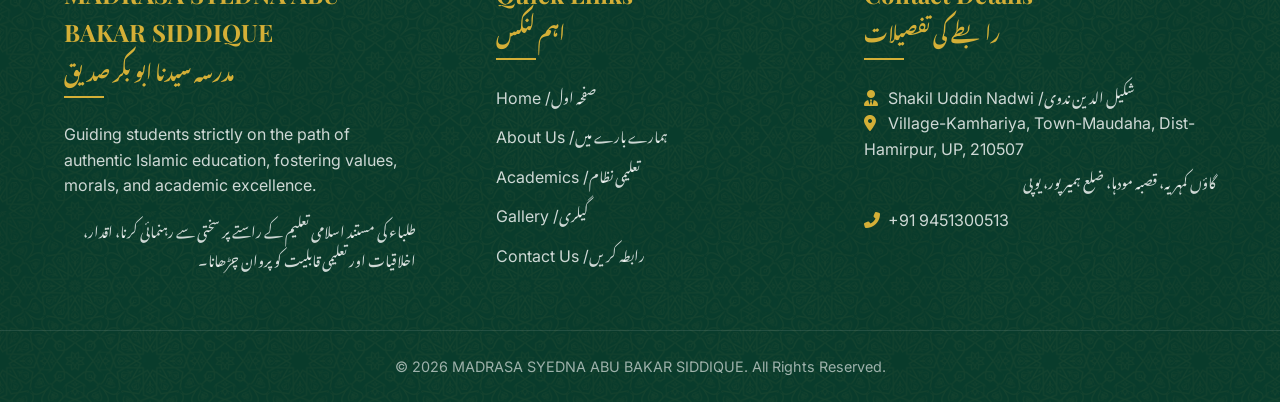
==== commit 2924d958: "Add files via upload" ====
--- a/index.html
+++ b/index.html
@@ -1,4 +1,4 @@
-﻿<!doctype html>
+<!doctype html>
 <html lang="en">
 
 <head>
@@ -91,24 +91,20 @@
                 <span class="urdu-block" style="font-size: 0.9em; margin-top: 0.5rem;">علم کے نور اور اسلامی اقدار سے
                     ذہنوں کی پرورش۔ اخلاق، تعلیم اور کردار کی بنیاد بنانا۔</span>
             </p>
-            <div class="hero-buttons" style="display: flex; gap: 1.5rem; justify-content: center; flex-wrap: wrap;">
-                <a href="academics.html" class="btn btn-gold"
-                    style="display: flex; align-items: center; justify-content: center; gap: 0.5rem;">
+            <div class="hero-buttons">
+                <a href="academics.html" class="btn btn-gold">
                     Explore Courses /
                     <span class="urdu-text" style="font-size: 0.9em; padding-left: 0.2rem;">کورسز دیکھیں</span>
                 </a>
-                <a href="tasdeeq.html" class="btn btn-gold"
-                    style="display: flex; align-items: center; justify-content: center; gap: 0.5rem;">
+                <a href="tasdeeq.html" class="btn btn-gold">
                     <i class="fas fa-file-image"></i> Tasdeeq Nama /
                     <span class="urdu-text" style="font-size: 0.9em; padding-left: 0.2rem;">تصدیق نامہ</span>
                 </a>
-                <a href="contact.html" class="btn btn-outline"
-                    style="border-color: rgba(255,255,255,0.5); display: flex; align-items: center; justify-content: center; gap: 0.5rem;">
+                <a href="contact.html" class="btn btn-outline" style="border-color: rgba(255,255,255,0.5);">
                     Contact Us /
                     <span class="urdu-text" style="font-size: 0.9em; padding-left: 0.2rem;">رابطہ کریں</span>
                 </a>
-                <button onclick="document.getElementById('bankModal').style.display='flex'" class="btn btn-outline"
-                    style="border-color: var(--gold); color: var(--gold); display: flex; align-items: center; justify-content: center; gap: 0.5rem;">
+                <button onclick="document.getElementById('bankModal').style.display='flex'" class="btn btn-outline" style="border-color: var(--gold); color: var(--gold);">
                     <i class="fas fa-hand-holding-heart"></i> Donation /
                     <span class="urdu-text" style="font-size: 0.9em; padding-left: 0.2rem;">عطیہ</span>
                 </button>
@@ -210,6 +206,17 @@
                         ہیں۔
                     </p>
                 </div>
+            </div>
+        </div>
+    </section>
+
+    <!-- Recognition Section -->
+    <section class="section">
+        <div class="container">
+            <h2 class="section-title">Recognized By <br><span class="urdu-block"
+                    style="font-size: 0.6em; line-height: 0.5; margin-top: 1rem;">منظور شدہ</span></h2>
+            <div style="text-align: center; margin-top: 2rem;">
+                <img src="assets/images/UP_BOARD.jpeg" alt="UP Board" style="max-width: 100%; border-radius: 12px; box-shadow: 0 10px 30px rgba(0,0,0,0.1); border: 3px solid var(--gold);" />
             </div>
         </div>
     </section>
--- a/assets/css/style.css
+++ b/assets/css/style.css
@@ -349,14 +349,14 @@
 /* Hero Section */
 .hero {
     position: relative;
-    height: 100vh;
-    min-height: 700px;
+    min-height: 100vh;
     display: flex;
     align-items: center;
     justify-content: center;
     color: var(--white);
     text-align: center;
     overflow: hidden;
+    padding: 6rem 0;
 }
 
 .hero-bg {
@@ -530,7 +530,10 @@
 }
 
 .btn {
-    display: inline-block;
+    display: inline-flex;
+    align-items: center;
+    justify-content: center;
+    gap: 0.5rem;
     padding: 0.75rem 2rem;
     border-radius: 4px;
     font-weight: 600;
@@ -672,6 +675,17 @@
 
     .hero-content h1 {
         font-size: 2.2rem;
+    }
+
+    .hero-buttons {
+        flex-direction: column;
+        gap: 1rem;
+        width: 100%;
+        margin-top: 1.5rem;
+    }
+
+    .hero-buttons .btn {
+        width: 100%;
     }
 
     .section-title {
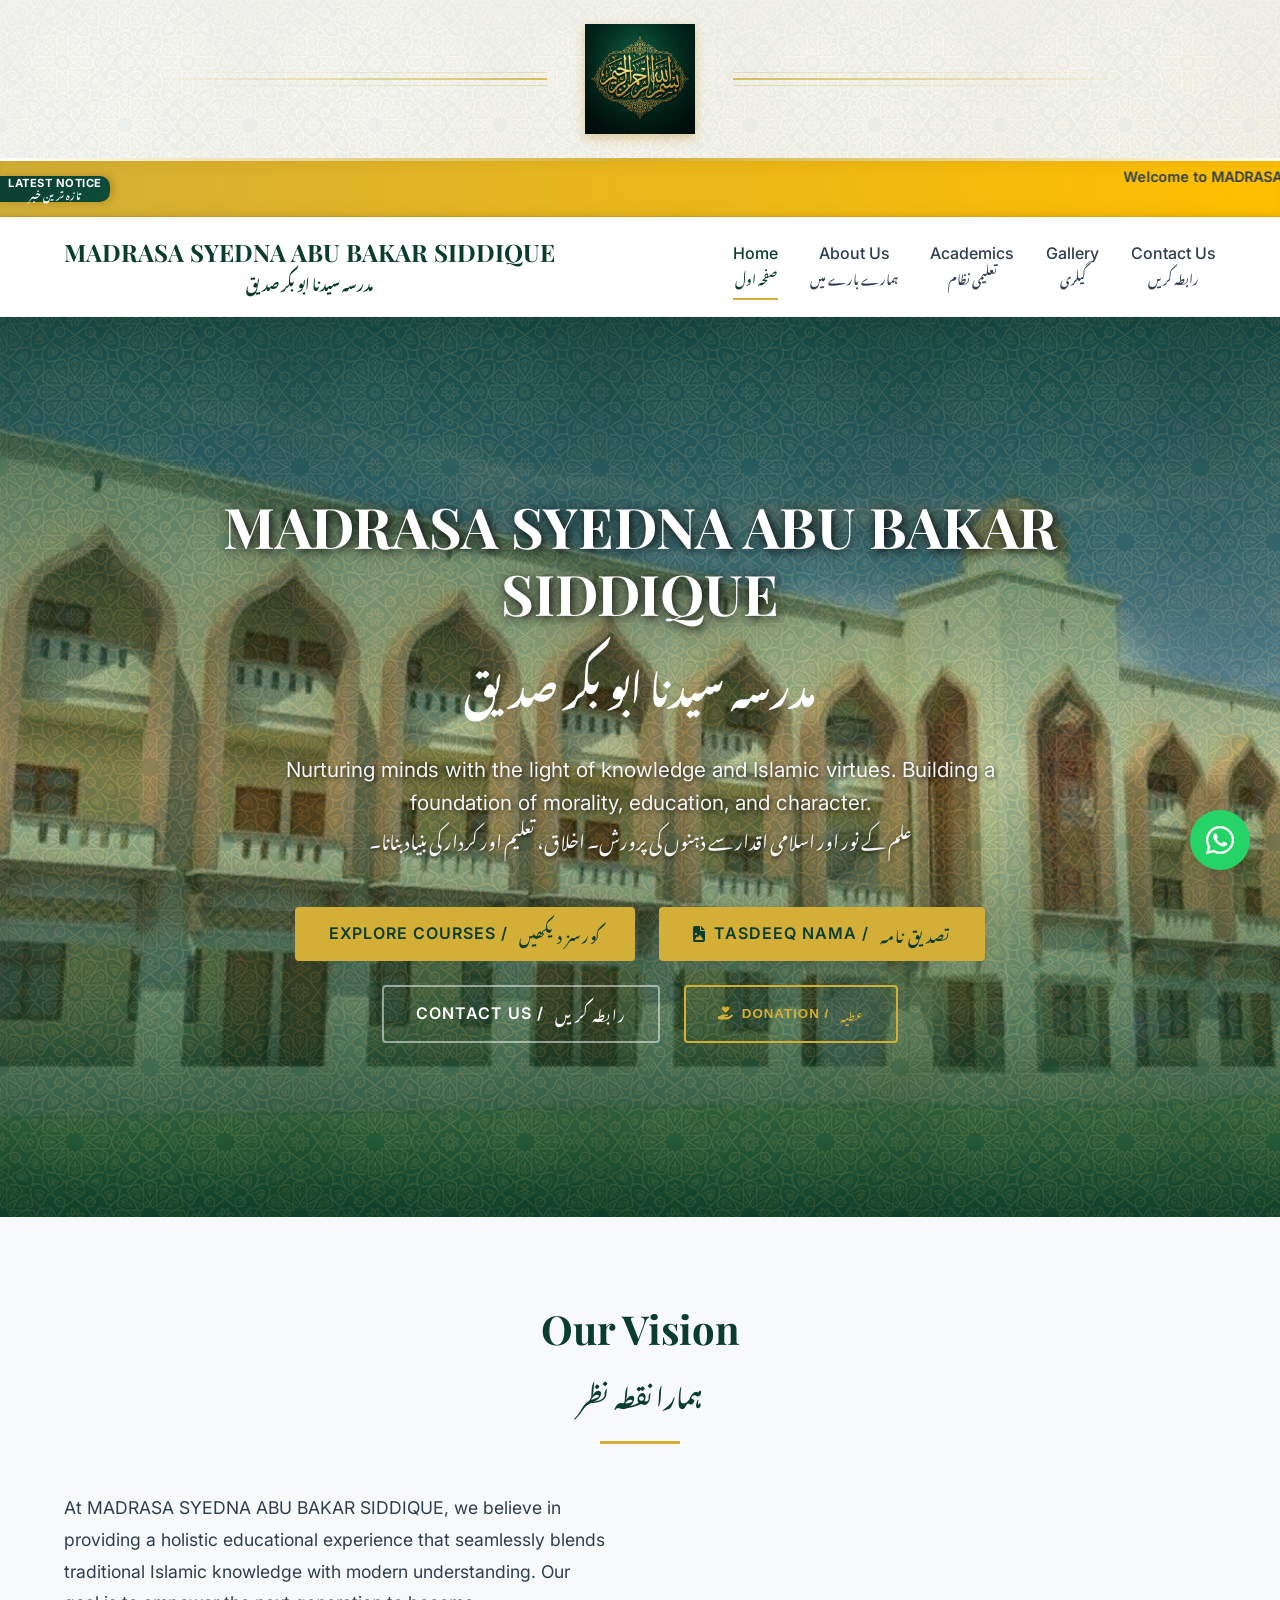
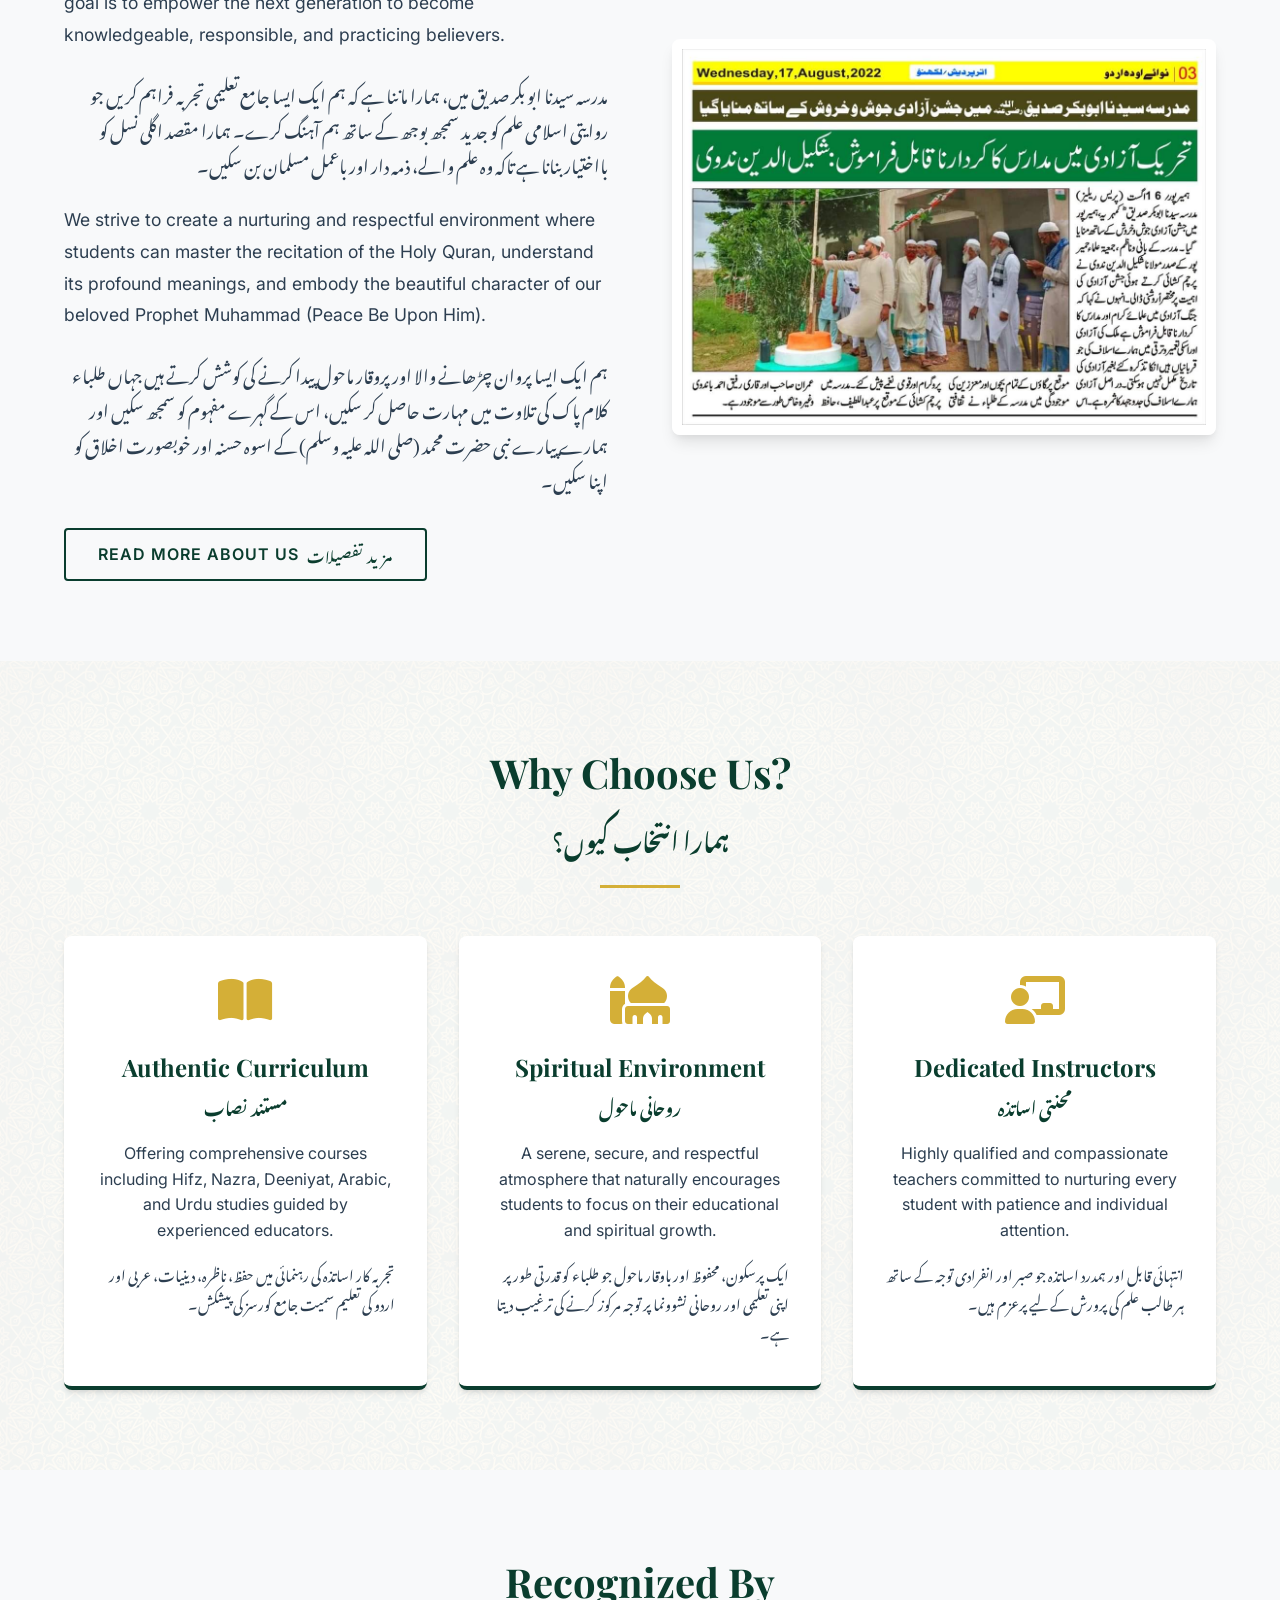
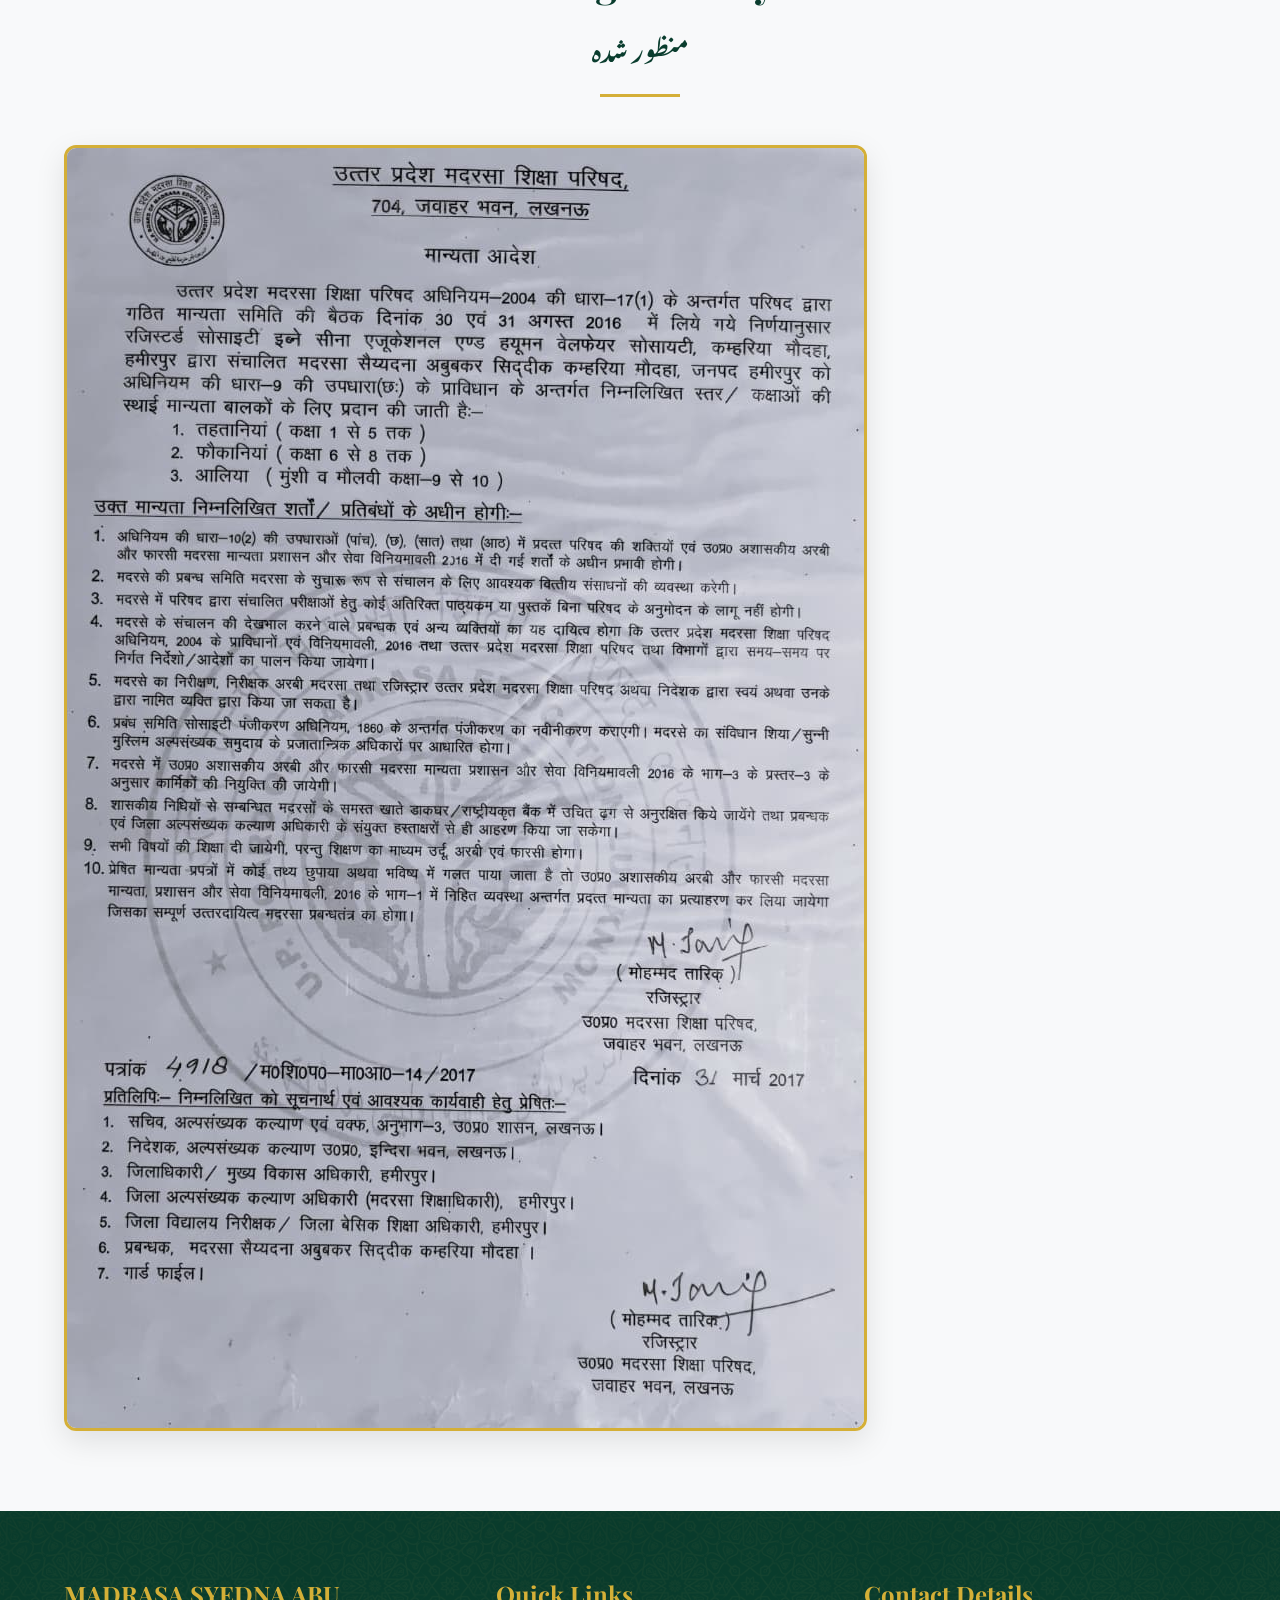
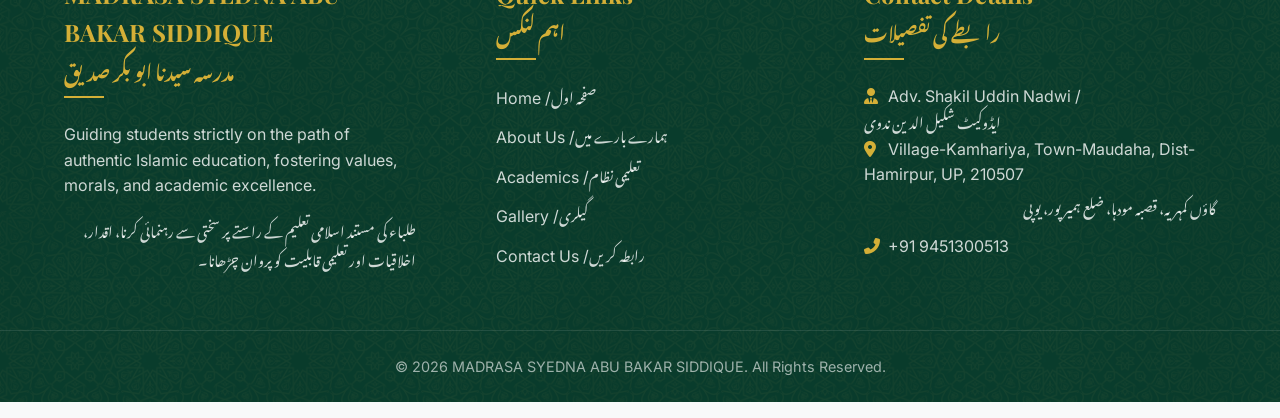
==== commit 856d25a8: "Add files via upload" ====
--- a/index.html
+++ b/index.html
@@ -256,7 +256,7 @@
                         style="font-size: 0.8em; line-height: 1; margin: 0.5rem 0;">رابطے کی تفصیلات</span></h3>
                 <p>
                     <i class="fas fa-user-tie" style="color: var(--gold); width: 20px"></i>
-                    Shakil Uddin Nadwi /<span class="urdu-text" style="font-size: 0.9em;"> شکیل الدین ندوی</span>
+                    Adv. Shakil Uddin Nadwi /<span class="urdu-text" style="font-size: 0.9em;"> ایڈوکیٹ شکیل الدین ندوی</span>
                 </p>
                 <p>
                     <i class="fas fa-map-marker-alt" style="color: var(--gold); width: 20px"></i>
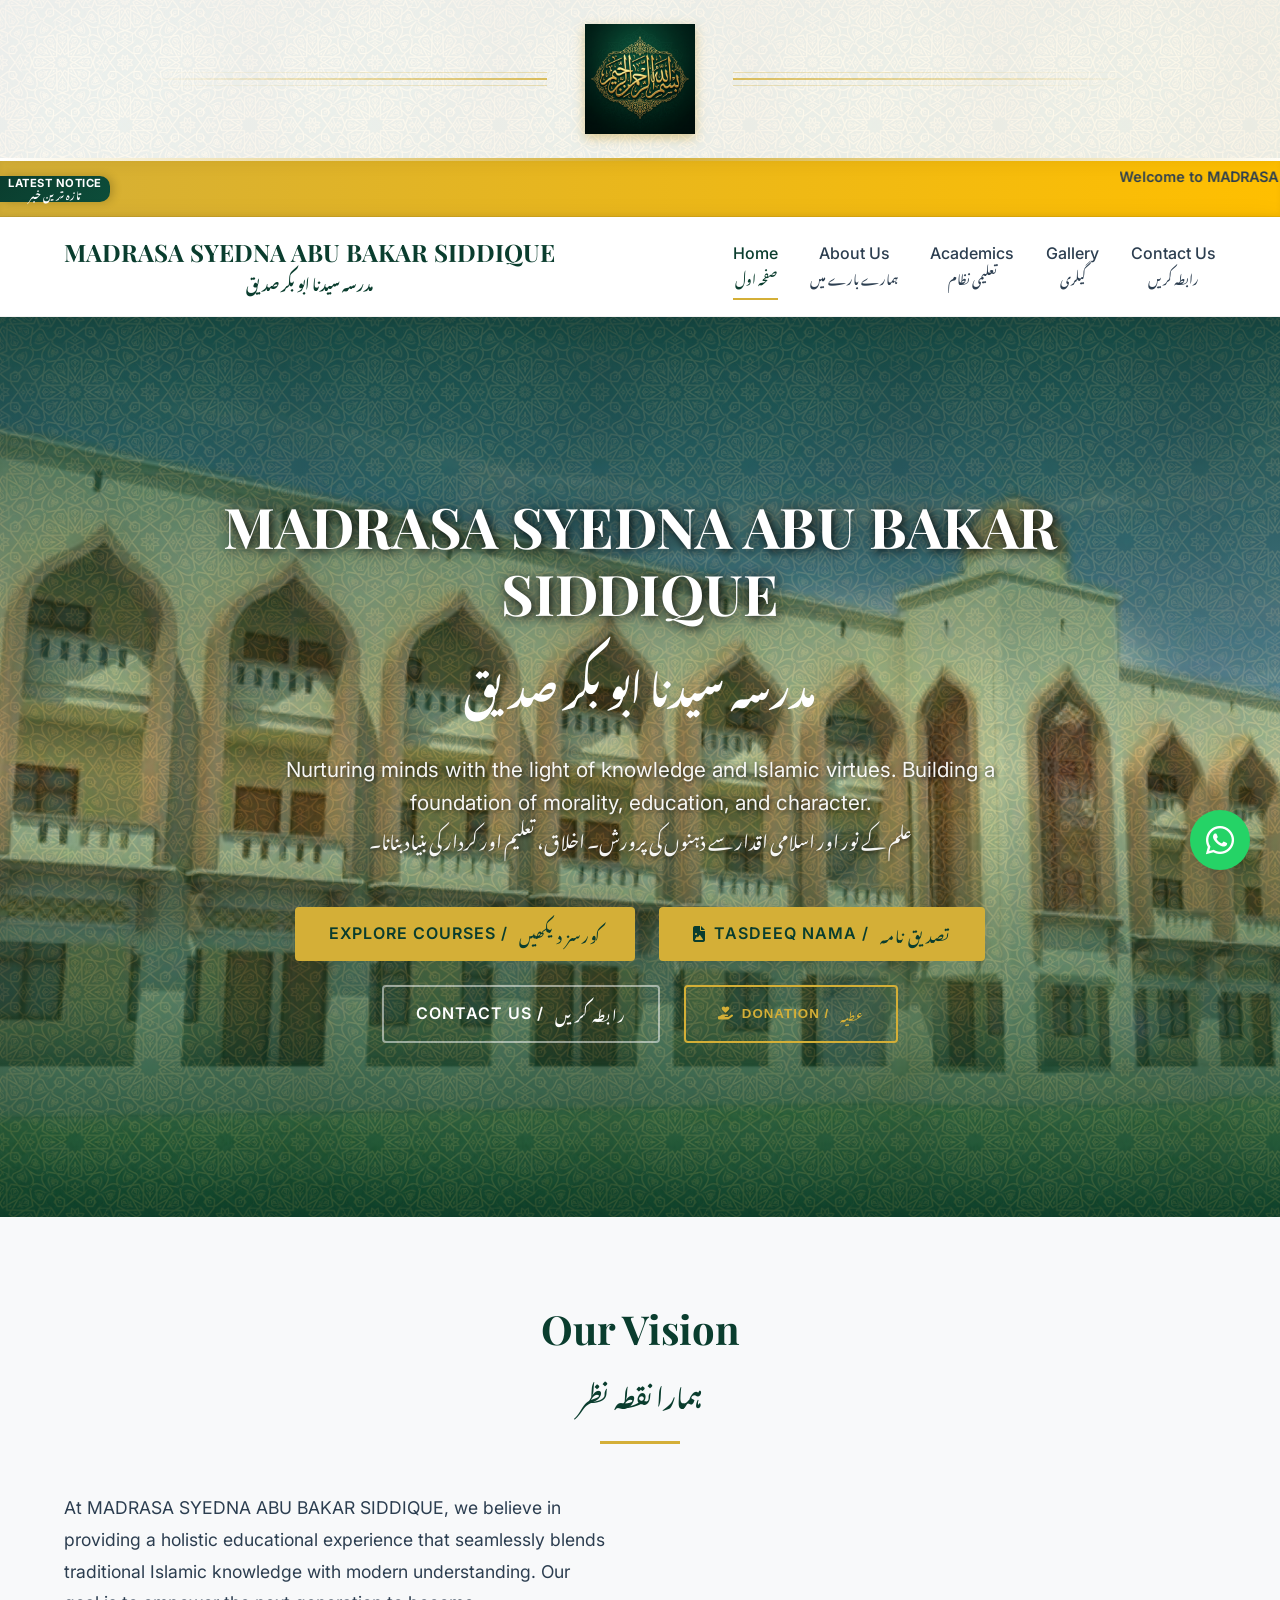
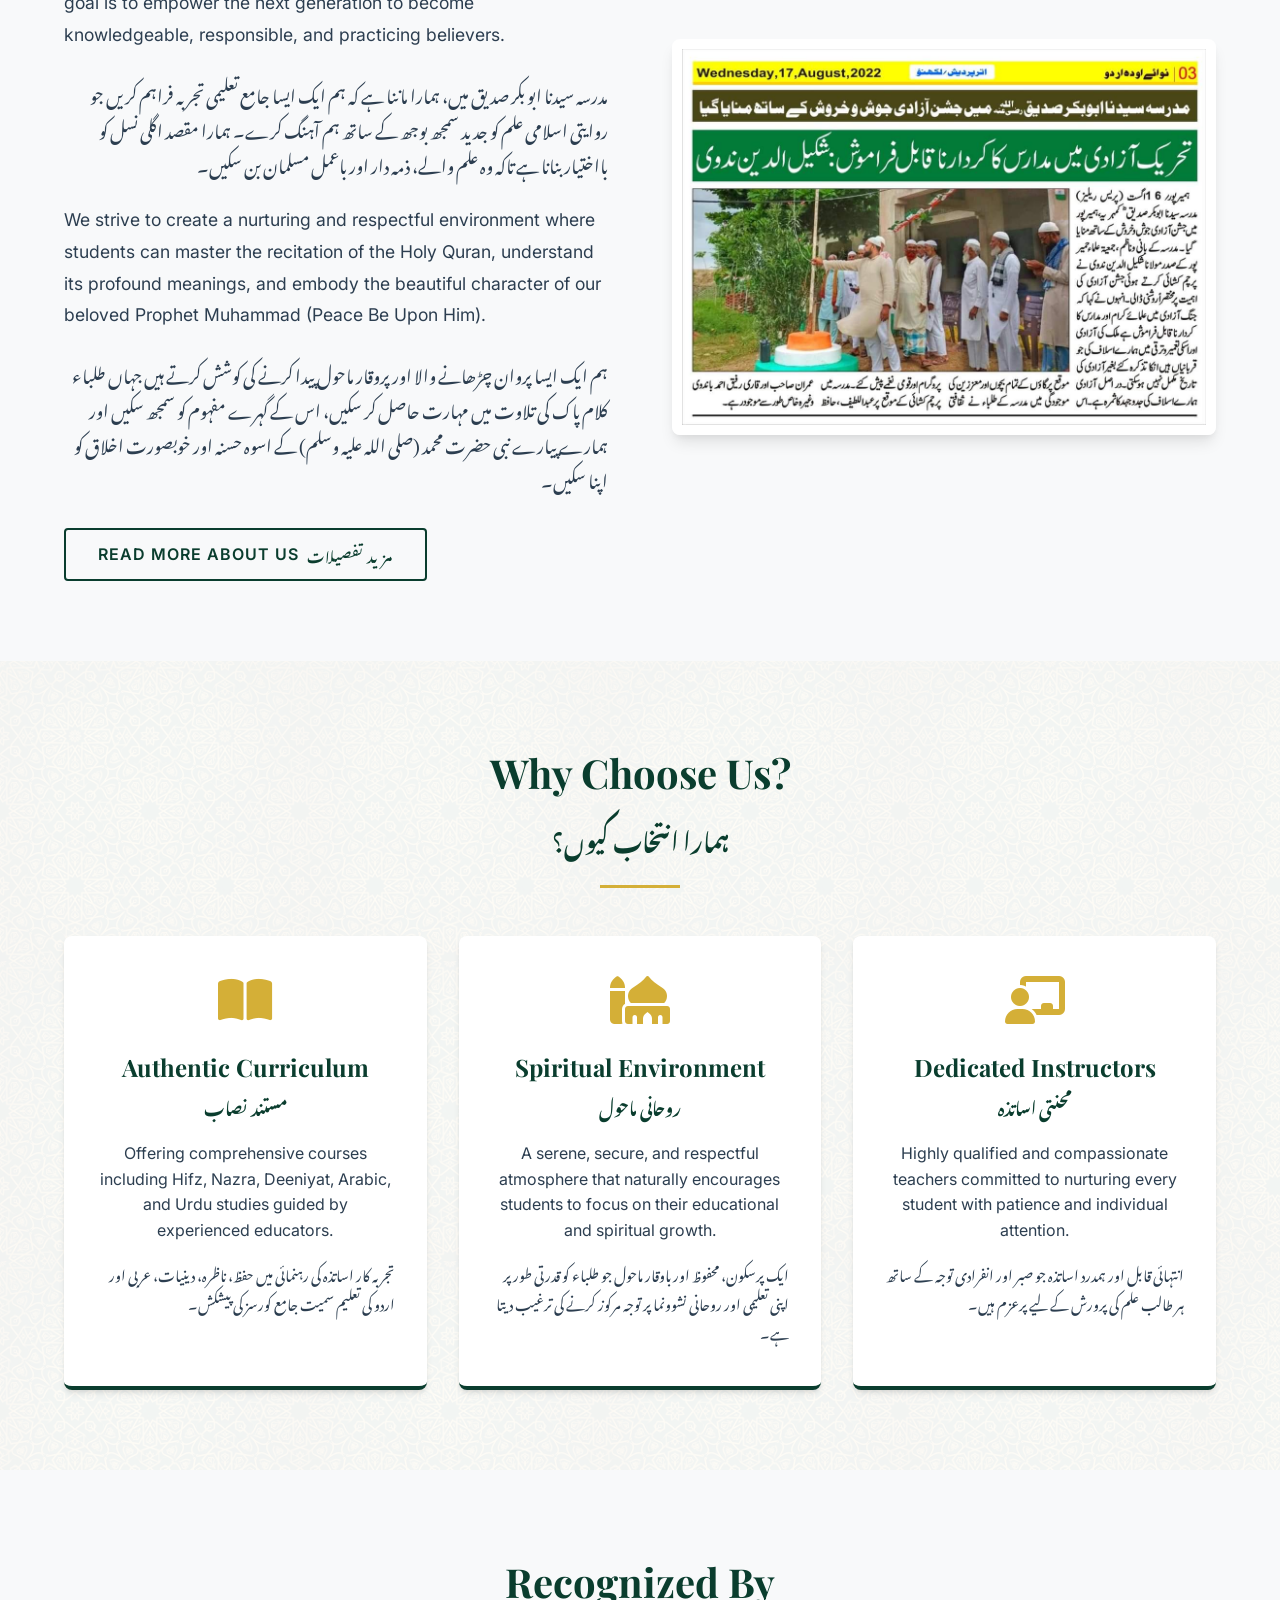
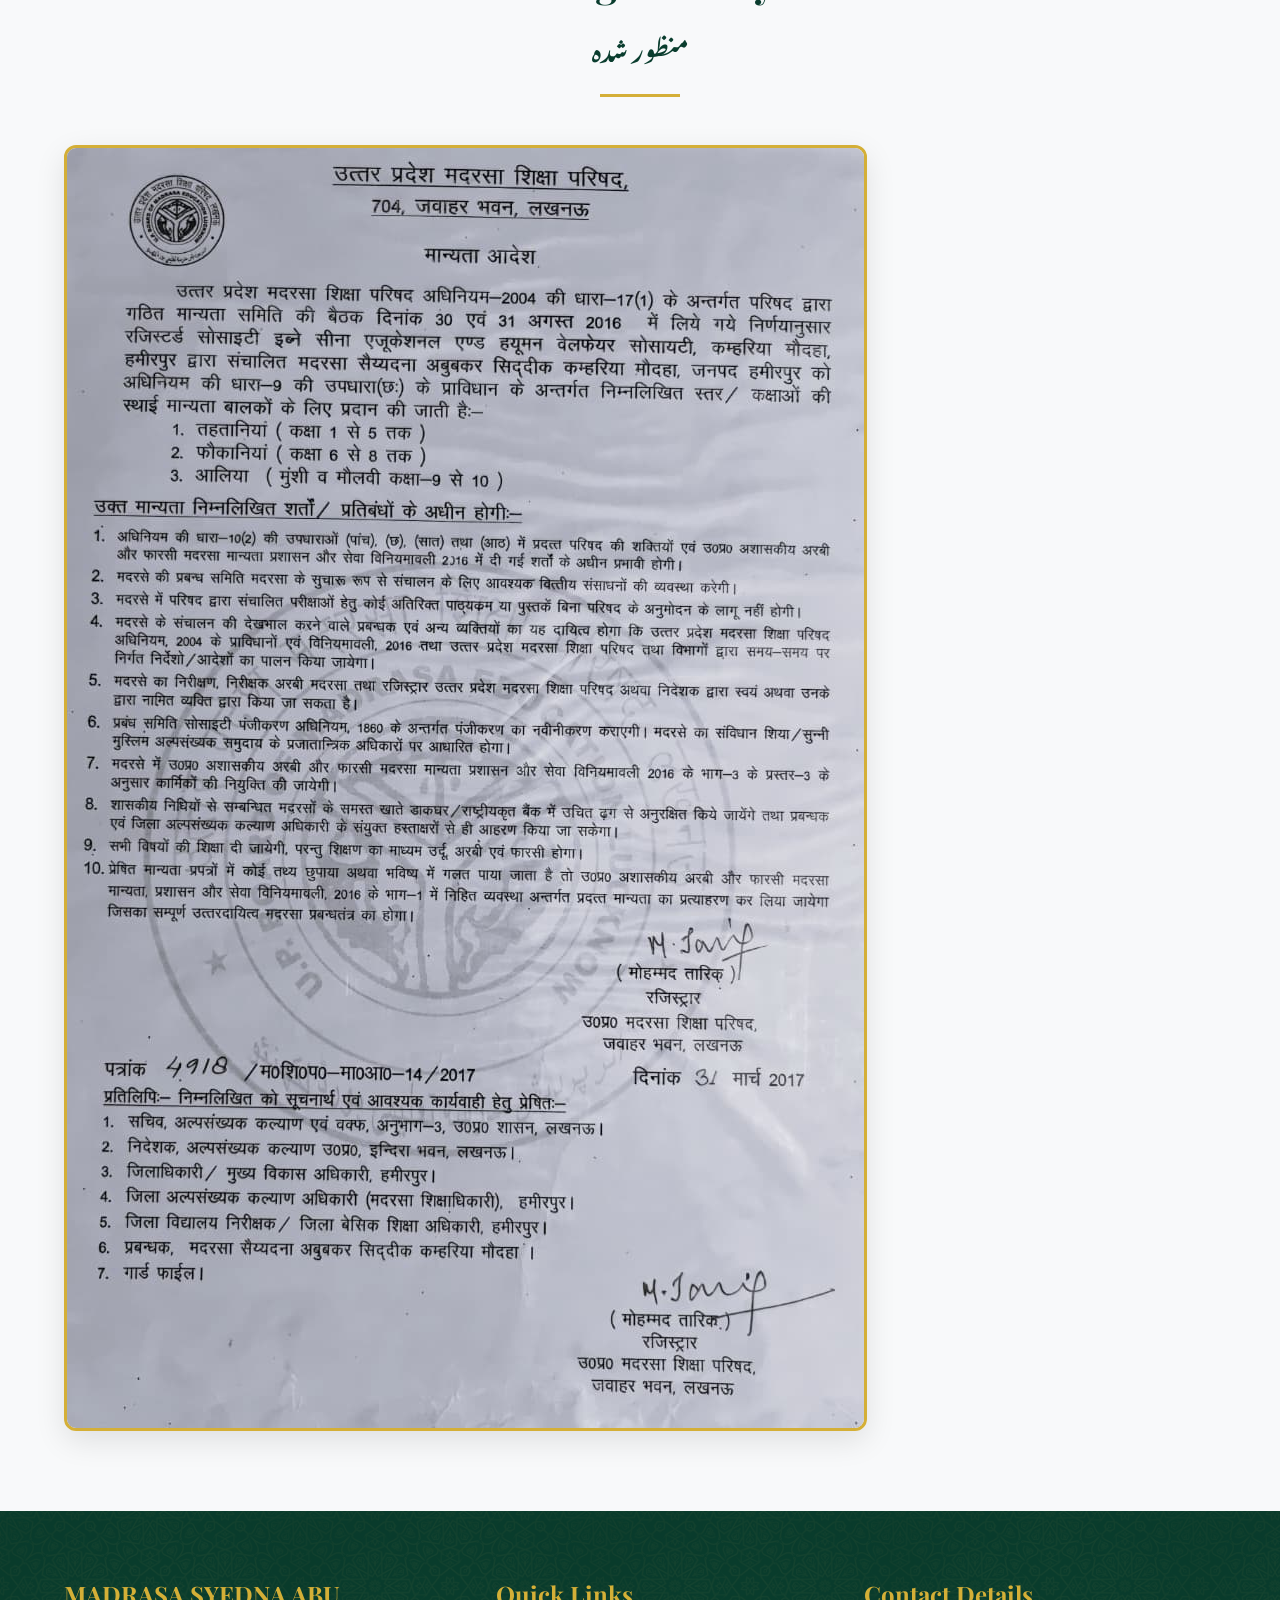
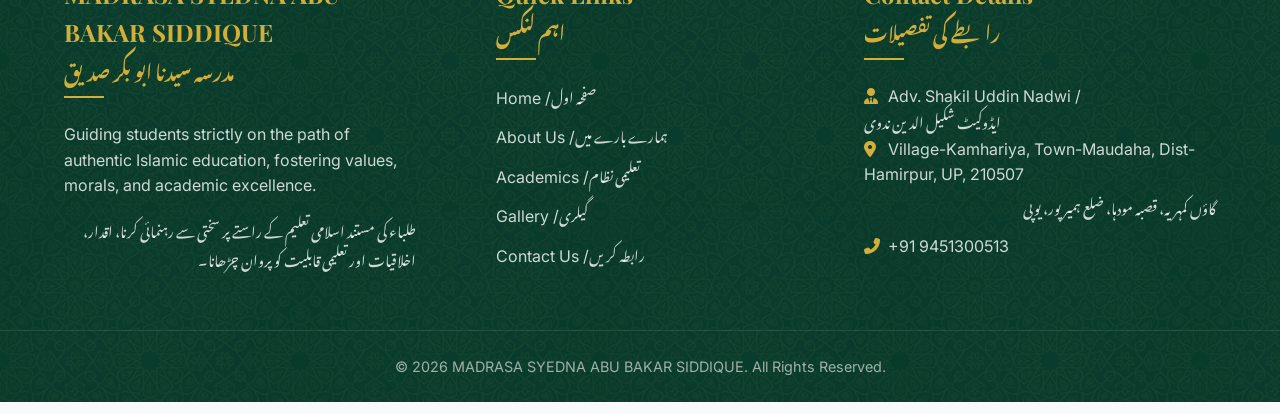
==== commit fc2328b0: "Add files via upload" ====
--- a/index.html
+++ b/index.html
@@ -104,7 +104,8 @@
                     Contact Us /
                     <span class="urdu-text" style="font-size: 0.9em; padding-left: 0.2rem;">رابطہ کریں</span>
                 </a>
-                <button onclick="document.getElementById('bankModal').style.display='flex'" class="btn btn-outline" style="border-color: var(--gold); color: var(--gold);">
+                <button onclick="document.getElementById('bankModal').style.display='flex'" class="btn btn-outline"
+                    style="border-color: var(--gold); color: var(--gold);">
                     <i class="fas fa-hand-holding-heart"></i> Donation /
                     <span class="urdu-text" style="font-size: 0.9em; padding-left: 0.2rem;">عطیہ</span>
                 </button>
@@ -216,7 +217,8 @@
             <h2 class="section-title">Recognized By <br><span class="urdu-block"
                     style="font-size: 0.6em; line-height: 0.5; margin-top: 1rem;">منظور شدہ</span></h2>
             <div style="text-align: center; margin-top: 2rem;">
-                <img src="assets/images/UP_BOARD.jpeg" alt="UP Board" style="max-width: 100%; border-radius: 12px; box-shadow: 0 10px 30px rgba(0,0,0,0.1); border: 3px solid var(--gold);" />
+                <img src="assets/images/UP_BOARD.jpeg" alt="UP Board"
+                    style="max-width: 100%; border-radius: 12px; box-shadow: 0 10px 30px rgba(0,0,0,0.1); border: 3px solid var(--gold);" />
             </div>
         </div>
     </section>
@@ -246,7 +248,8 @@
                                 میں</span></a></li>
                     <li><a href="academics.html">Academics /<span class="urdu-text" style="font-size: 0.9em;"> تعلیمی
                                 نظام</span></a></li>
-                    <li><a href="gallery.html">Gallery /<span class="urdu-text" style="font-size: 0.9em;"> گیلری</span></a></li>
+                    <li><a href="gallery.html">Gallery /<span class="urdu-text" style="font-size: 0.9em;">
+                                گیلری</span></a></li>
                     <li><a href="contact.html">Contact Us /<span class="urdu-text" style="font-size: 0.9em;"> رابطہ
                                 کریں</span></a></li>
                 </ul>
@@ -256,7 +259,8 @@
                         style="font-size: 0.8em; line-height: 1; margin: 0.5rem 0;">رابطے کی تفصیلات</span></h3>
                 <p>
                     <i class="fas fa-user-tie" style="color: var(--gold); width: 20px"></i>
-                    Adv. Shakil Uddin Nadwi /<span class="urdu-text" style="font-size: 0.9em;"> ایڈوکیٹ شکیل الدین ندوی</span>
+                    Adv. Shakil Uddin Nadwi /<span class="urdu-text" style="font-size: 0.9em;"> ایڈوکیٹ شکیل الدین
+                        ندوی</span>
                 </p>
                 <p>
                     <i class="fas fa-map-marker-alt" style="color: var(--gold); width: 20px"></i>
@@ -335,6 +339,19 @@
                 </div>
             </div>
 
+            <div
+                style="background: rgba(0,0,0,0.04); padding: 15px; border-radius: 8px; margin-top: 15px; text-align: center;">
+                <strong style="font-size: 1.1rem;">Note:</strong>
+                <div class="urdu-text" style="font-size: 1.05rem; margin-top: 10px; line-height: 1.8; display: block;">
+                    معطیان کرام! براہ کرم اپنے عطیات ارسال کرنے<br>
+                    کے بعد مندرجہ ذیل نمبر<br>
+                    <span
+                        style="font-family: var(--font-body); font-size: 1.25rem; font-weight: bold; display: block; margin: 10px 0; direction: ltr; color: var(--primary-green);">+91-9451300513</span>
+                    پر مطلع فرمانے کی زحمت کریں، اس سے دفتری<br>
+                    کارروائی میں سہولت ہوگی۔
+                </div>
+            </div>
+
             <p style="text-align: center; margin-top: 15px; font-size: 0.85rem; color: var(--text-gray);">
                 Thank you for your contribution. <br>
                 <span class="urdu-text" style="font-size: 0.95rem;">آپ کے تعاون کا بہت بہت شکریہ۔</span>
@@ -346,7 +363,4 @@
 </body>
 
 
-</html>
-
-
-
+</html>
